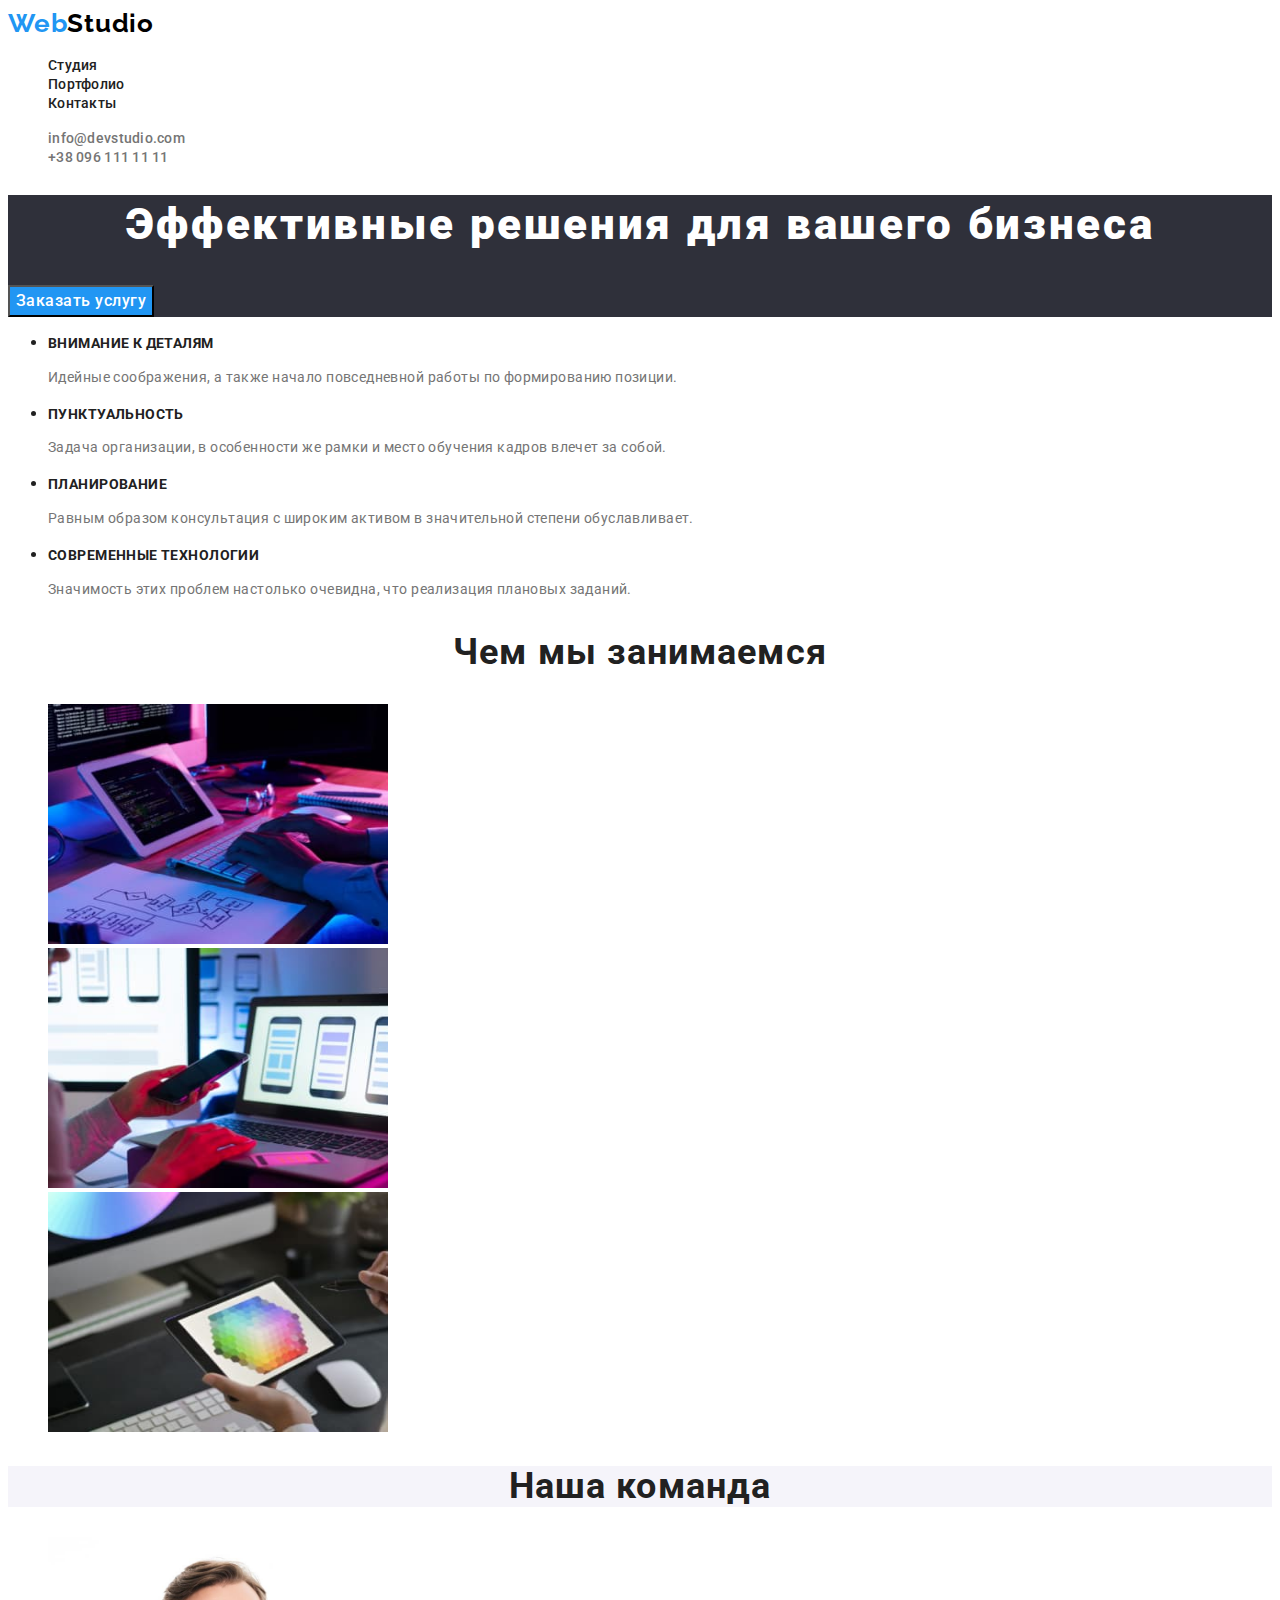
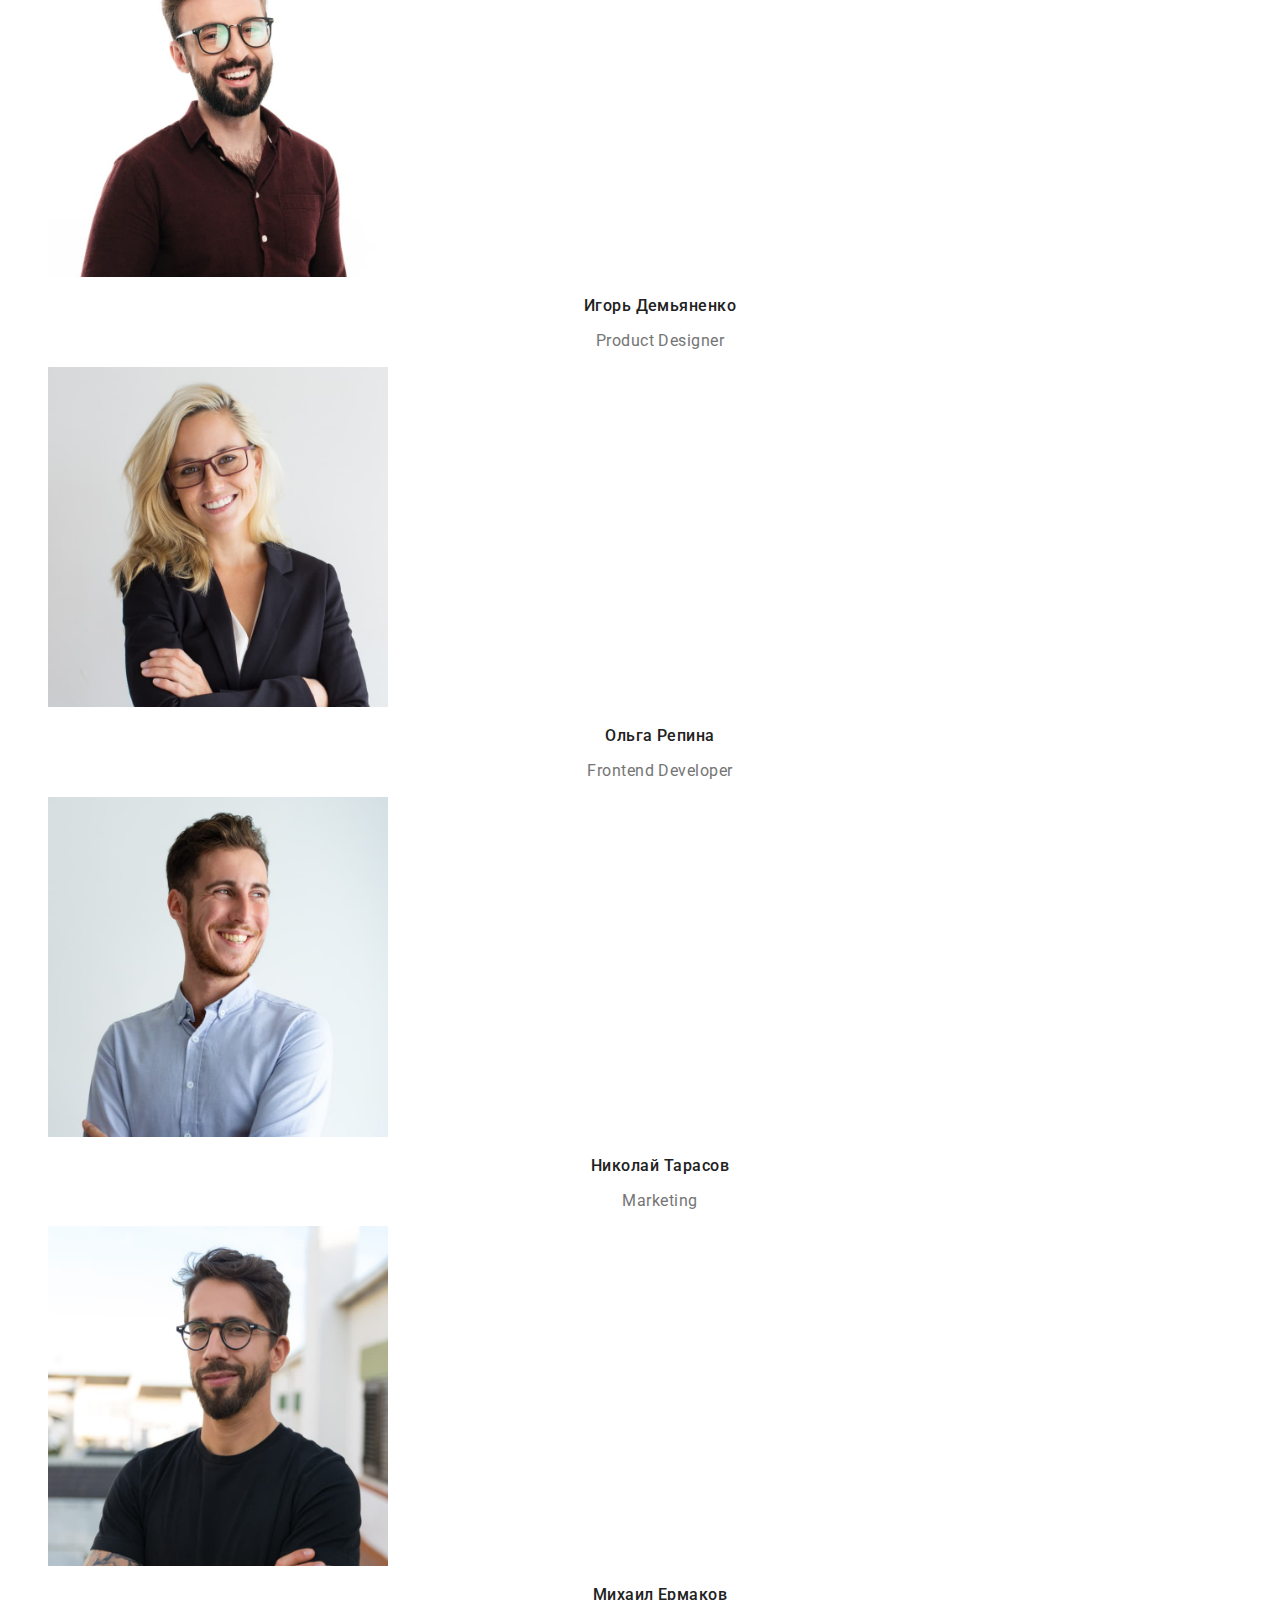
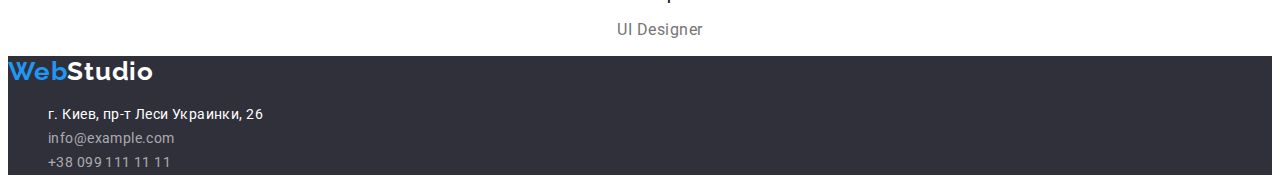
==== index.html @ c985f537 "Initial commit" ====
<!DOCTYPE html>
<html lang="ru">
<head>
    <meta charset="UTF-8">
    <meta http-equiv="X-UA-Compatible" content="IE=edge">
    <meta name="viewport" content="width=device-width, initial-scale=1.0">
    <title>Document</title>
    <link rel="preconnect" href="https://fonts.googleapis.com">
    <link rel="preconnect" href="https://fonts.gstatic.com" crossorigin>
    <link href="https://fonts.googleapis.com/css2?family=Raleway:wght@700&family=Roboto:wght@400;500;700&display=swap" rel="stylesheet">
    <link rel="stylesheet" href="./css/styles.css">
</head>
<body class="body">
    <header>
        <div class="container">
            <nav>
                <a href="./index.html" class="logo">Web<span class="page-studio">Studio</span></a>
                <ul class="site-nav list">
                    <li><a href="" class="link">Студия</a></li>
                    <li><a href="./portfolio.html" class="link">Портфолио</a></li>
                    <li><a href="" class="link">Контакты</a></li>
                </ul>
            </nav>
            <ul class="site-info list">
                <li><a href="mailto:info@devstudio.com" class="link">info@devstudio.com</a></li>
                <li><a href="tel:+380961111111" class="link">+38 096 111 11 11</a></li>
            </ul>
        </div>
    </header>
    <main>
        <section class="hero">
            <div>
                <h1 class="hero-title">Эффективные решения для вашего бизнеса</h1>
                <button type="button" class="button">Заказать услугу</button>
            </div>
        </section>
        <section class="section">
            <!-- <h2 class="section-title">Преимущества</h2> -->
            <ul class="fuature-list">
                <li>
                    <h3 class="title">Внимание к деталям</h3>
                    <p class="text">Идейные соображения, а также начало повседневной работы по формированию позиции.</p>
                </li>
                <li>
                    <h3 class="title">Пунктуальность</h3>
                    <p class="text">Задача организации, в особенности же рамки и место обучения кадров влечет за собой.</p>
                </li>
                <li>
                    <h3 class="title">Планирование</h3>
                    <p class="text">Равным образом консультация с широким активом в значительной степени обуславливает.</p>
                </li>
                <li>
                    <h3 class="title">Современные технологии</h3>
                    <p class="text">Значимость этих проблем настолько очевидна, что реализация плановых заданий.</p>
                </li>
            </ul>
        </section>
        <section class="section">
            <h2 class="section-title">Чем мы занимаемся</h2>
            <ul class="examples list">
                <li><img src="./images/fon1.jpg" alt="Разработка сайта" width="340" height="240"></li>
                <li><img src="./images/fon2.jpg" alt="Подключение социальных сетей" width="340" height="240"></li>
                <li><img src="./images/fon3.jpg" alt="Разработка дизайна" width="340" height="240"></li>
            </ul>
        </section>
        <section class="section-2">
            <h2 class="team-title">Наша команда</h2>
            <ul class="team list">
                <li>
                    <img src="./images/igor.jpg" alt="Игорь Демьяненко" width="340" height="340">
                    <h3 class="title-h">Игорь Демьяненко</h3>
                    <p class="text-team" lang="en">Product Designer</p>
                </li>
                <li>
                    <img src="./images/olha.jpg" alt="Ольга Репина" width="340" height="340">
                    <h3 class="title-h">Ольга Репина</h3>
                    <p class="text-team" lang="en">Frontend Developer</p> 
                </li>
                <li>
                    <img src="./images/mykola.jpg" alt="Николай Тарасов" width="340" height="340">
                    <h3 class="title-h">Николай Тарасов</h3>
                    <p class="text-team" lang="en">Marketing</p> 
                </li>
                <li>
                    <img src="./images/mykhailo.jpg" alt="Михаил Ермаков" width="340" height="340">
                    <h3 class="title-h">Михаил Ермаков</h3>
                    <p class="text-team" lang="en">UI Designer</p> 
                </li>
            </ul>
        </section>
    </main>
    <footer class="footer-bck">
        <section class="footer">
        <a href="./index.html" class="logo">Web<span class="page-studio-white">Studio</span></a>
        <address class="footer">
            <ul class="list"> 
                <li><a class="footer-map" href="https://goo.gl/maps/Tcm589jkchjnUBED6" target="_blank" rel="noopener noreferrer" class="link">г. Киев, пр-т Леси Украинки, 26</a></li>  
                <li><a class="footer-nav" href="mailto:info@example.com" class="link">info@example.com</a></li>
                <li><a class="footer-nav" href="tel:+380991111111" class="link">+38 099 111 11 11</a></li> 
            </ul>
        </address>
     </section>
    </footer>     
</body>
</html>
---- css/styles.css ----
/* акцент #2196F3 */
/* цвет заглавий текста #212121 */
/* цвет основного текста #757575 */
/* фон основного текста #FFFFFF */
/* фон вторичного текста #F5F4FA */
/* фон заклавий текста #2F303A */
/* цвет слова Studio  #000000 */
/* цвет текста контактов в футере rgba(255, 255, 255, 0.6) */

:root {
    --accent-color: #2196F3; 
    --title-text-color: #212121;
    --primary-text-color: #757575; 
    --background-main-color: #FFFFFF;
    --background-secondary-color: #F5F4FA;
    --background-titles-color: #2F303A;
    --studio-word-color: #000000;
    --footer-text-color: rgba(255, 255, 255, 0.6);

}

.body {
    background-color: var(--background-main-color);
    color: var(--title-text-color);
    font-family: roboto, sans-serif;
    
}

.logo {
  color: var(--accent-color);
  font-family: Raleway, cursive;

  font-weight: 700;
  font-size: 26px;
  line-height: 1.19;
  letter-spacing: 0.03em;
  text-decoration: none;
}

.page-studio {
    color: var(--studio-word-color);
}

.list {
    list-style: none;
}

/* Site-nav */

.site-nav .link {
    color: var(--title-text-color);

    font-weight: 500;
    font-size: 14px;
    line-height: 1.14;
    letter-spacing: 0.02em;
    text-decoration: none;
}
.site-nav .link:hover, 
.site-nav .link:focus {
    color: var(--accent-color);
}

.site-nav .link.current {
    color: var(--accent-color);
}

/* Site-info */

.site-info .link {
    color: var(--primary-text-color);

font-weight: 500;
font-size: 14px;
line-height: 1.14;
letter-spacing: 0.02em;
text-decoration: none;
}

.site-info .link:hover,
.site-info .link:focus {
    color: var(--accent-color);
}

/* Hero  */

.hero {
    background-color: var(--background-titles-color);
}

.hero-title {
    color: #FFFFFF;

font-weight: 900;
font-size: 44px;
line-height: 1.36;
text-align: center;
letter-spacing: 0.06em;

}

.hero-title-1 .link:hover,
.hero-title-1 .link:focus {
    color: var(--background-main-color);
    background-color: var(--accent-color);
}
/* Feature-list */
.section-title .fuature {
    color: var(--title-text-color);
}
.fuature-list .title {
    color: var(--title-text-color);

font-weight: 700;
font-size: 14px;
line-height: 1.14;
letter-spacing: 0.03em;
text-transform: uppercase;
}

.fuature-list .text {
    color: var(--primary-text-color);

font-size: 14px;
line-height: 1.71;
letter-spacing: 0.03em;
}


/* Examples */

.examples {
    color: var(--title-text-color);

}
.section-title {

font-weight: 700;
font-size: 36px;
line-height: 1.16;
text-align: center;
letter-spacing: 0.03em;

}
/* Team */

.team-title {
    color: var(--title-text-color);
    background-color: var(--background-secondary-color);

font-weight: 700;
font-size: 36px;
line-height: 1.16;
text-align: center;
letter-spacing: 0.03em;
}

.title-h {
color: var(--title-text-color);
font-weight: 500;
font-size: 16px;
line-height: 1.18;
text-align: center;
letter-spacing: 0.03em;
}

.text-team {
    color: var(--primary-text-color);

line-height: 1.18;
text-align: center;
letter-spacing: 0.03em;
}
/* Footer */

.footer .link:hover,
.footer .link:focus {
    color: var(--accent-color);
}

.footer-bck {
    background-color: var(--background-titles-color);
}


.footer-map {
    color: var(--background-main-color);
    font-family: 'Roboto';
font-style: normal;
font-weight: 400;
font-size: 14px;
line-height: 1.71;
letter-spacing: 0.03em;
text-decoration: none;

}

.footer-nav {
    color: var(--footer-text-color);
    font-family: 'Roboto';
font-style: normal;
font-weight: 400;
font-size: 14px;
line-height: 1.71;
letter-spacing: 0.03em;
text-decoration: none;
}

.page-studio-white {
    color: var(--background-main-color);
}
/* Button */
.button {
    color: var(--background-main-color);
    background-color: var(--accent-color);

font-weight: 500;
font-size: 16px;
line-height: 1.62;
letter-spacing: 0.03em;
font-family: inherit;
}



/* Portfolio */

.button-p {
    color: var(--title-text-color);
    background-color: var(--background-secondary-color);

font-weight: 500;
font-size: 16px;
line-height: 1.62;
text-align: center;
letter-spacing: 0.03em;
font-family: inherit;
}

.title-g {
    color: var(--title-text-color);
font-weight: 700;
font-size: 18px;
line-height: 2;
letter-spacing: 0.06em;
}

.title-p {
    color: var(--primary-text-color);
font-weight: 400;
font-size: 16px;
line-height: 1.87;
letter-spacing: 0.03em;
}
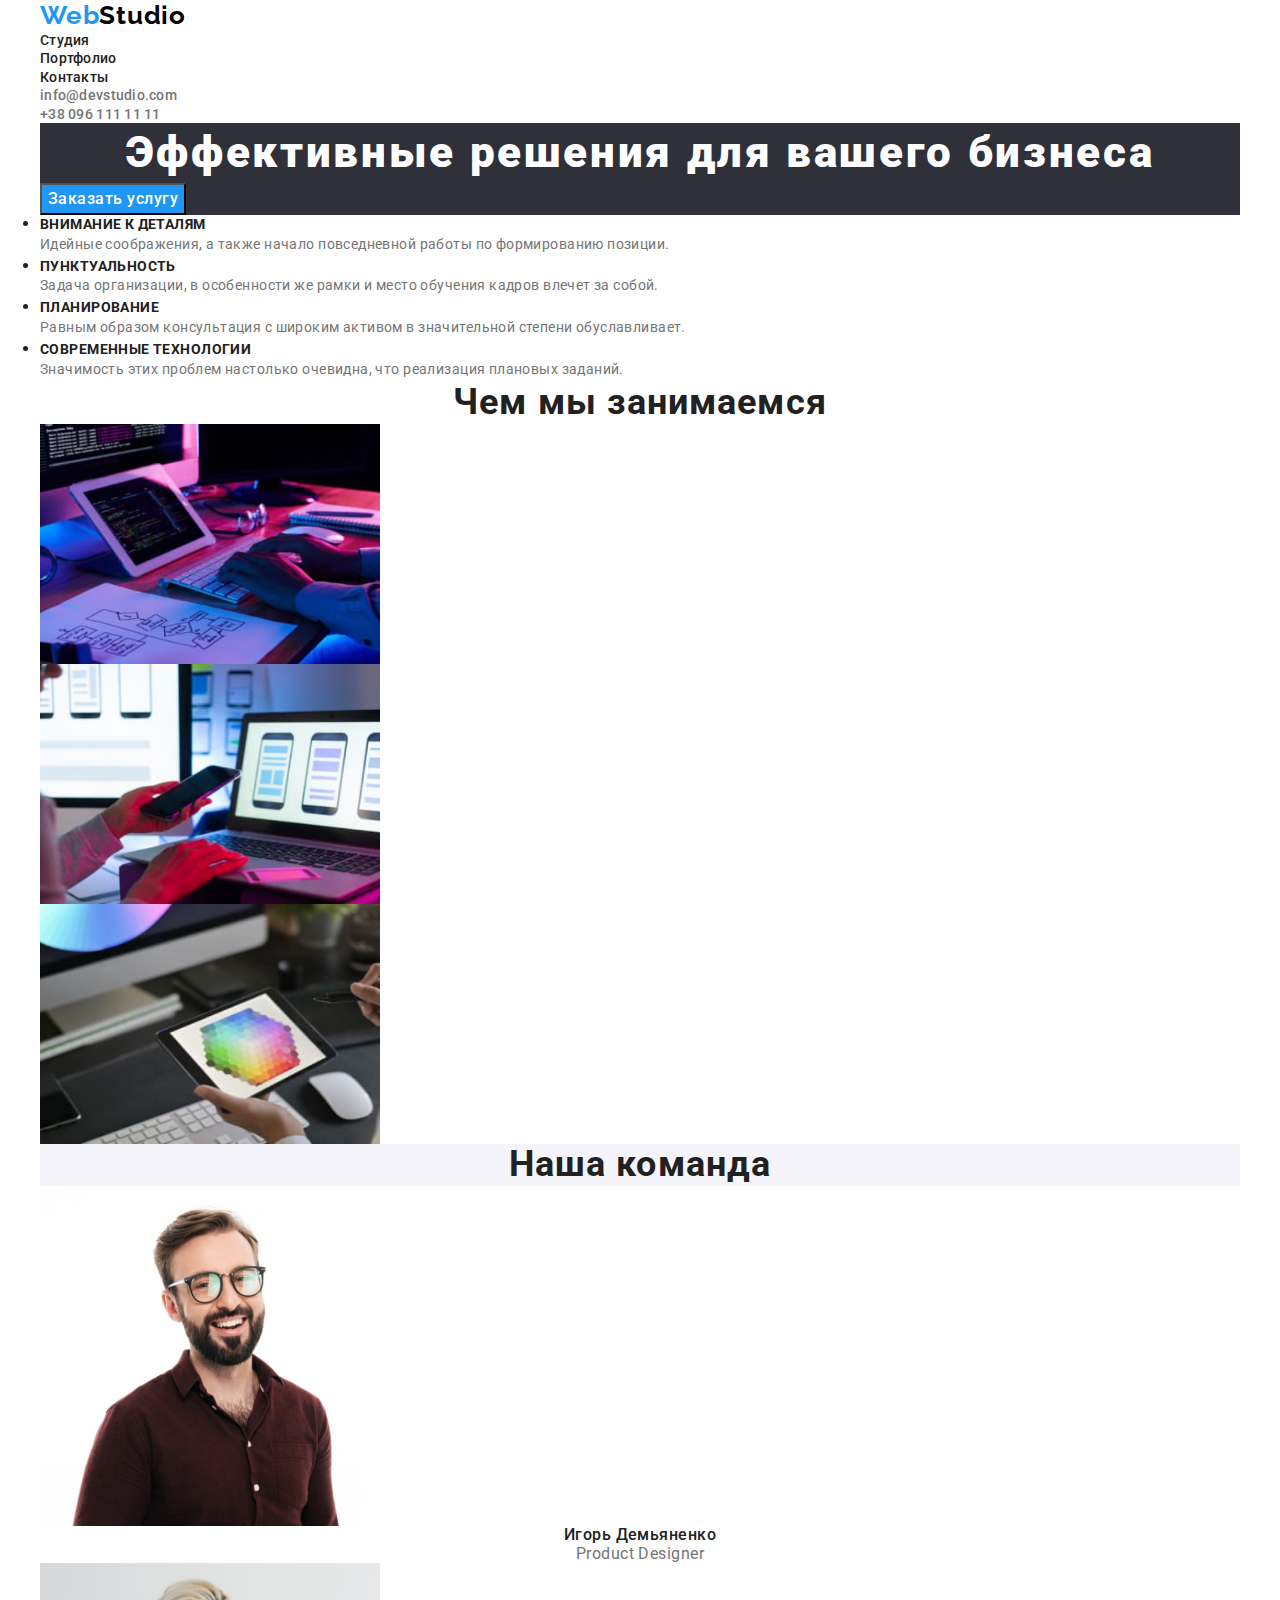
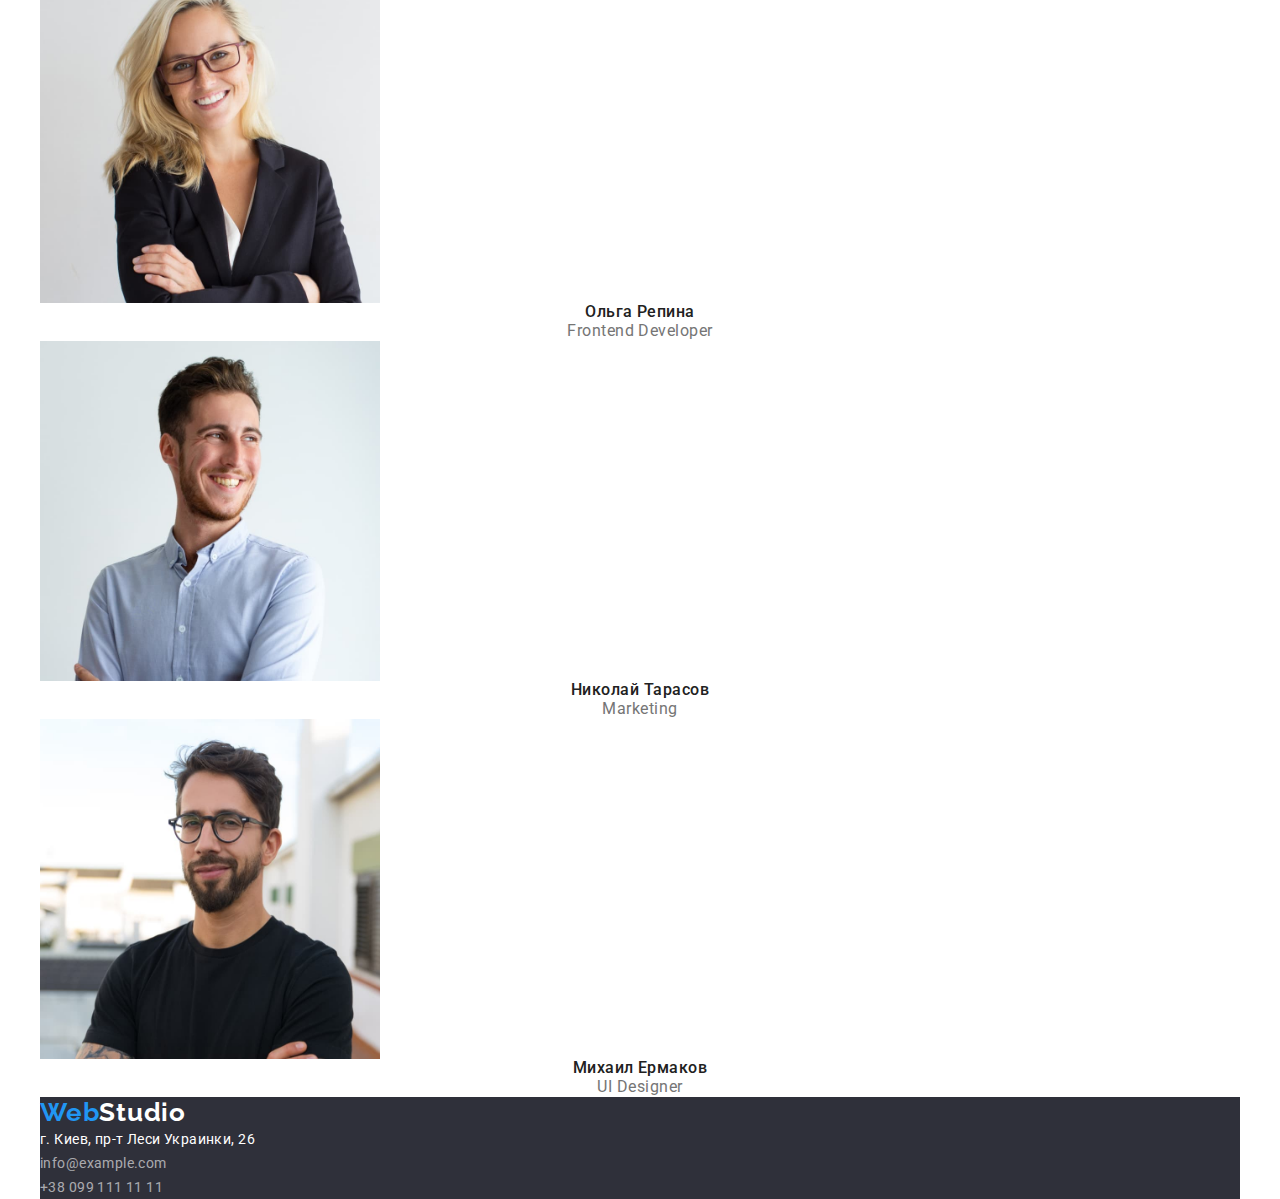
==== commit 71277d8e: "add" ====
--- a/index.html
+++ b/index.html
@@ -8,6 +8,7 @@
     <link rel="preconnect" href="https://fonts.googleapis.com">
     <link rel="preconnect" href="https://fonts.gstatic.com" crossorigin>
     <link href="https://fonts.googleapis.com/css2?family=Raleway:wght@700&family=Roboto:wght@400;500;700&display=swap" rel="stylesheet">
+    <link rel="stylesheet" href="https://cdn.jsdelivr.net/npm/modern-normalize@1.1.0/modern-normalize.min.css">
     <link rel="stylesheet" href="./css/styles.css">
 </head>
 <body class="body">
@@ -28,13 +29,13 @@
         </div>
     </header>
     <main>
-        <section class="hero">
+        <section class="hero container">
             <div>
                 <h1 class="hero-title">Эффективные решения для вашего бизнеса</h1>
                 <button type="button" class="button">Заказать услугу</button>
             </div>
         </section>
-        <section class="section">
+        <section class="section container">
             <!-- <h2 class="section-title">Преимущества</h2> -->
             <ul class="fuature-list">
                 <li>
@@ -55,7 +56,7 @@
                 </li>
             </ul>
         </section>
-        <section class="section">
+        <section class="section container">
             <h2 class="section-title">Чем мы занимаемся</h2>
             <ul class="examples list">
                 <li><img src="./images/fon1.jpg" alt="Разработка сайта" width="340" height="240"></li>
@@ -63,7 +64,7 @@
                 <li><img src="./images/fon3.jpg" alt="Разработка дизайна" width="340" height="240"></li>
             </ul>
         </section>
-        <section class="section-2">
+        <section class="section-2 container">
             <h2 class="team-title">Наша команда</h2>
             <ul class="team list">
                 <li>
@@ -89,7 +90,7 @@
             </ul>
         </section>
     </main>
-    <footer class="footer-bck">
+    <footer class="footer-bck container">
         <section class="footer">
         <a href="./index.html" class="logo">Web<span class="page-studio-white">Studio</span></a>
         <address class="footer">
--- a/css/styles.css
+++ b/css/styles.css
@@ -19,11 +19,36 @@
 
 }
 
+h1, h2, h3, h4, h5, h6, p {
+    margin-top: 0;
+    margin-bottom: 0;
+}
+
+ul {
+    margin-top: 0;
+    margin-bottom: 0;
+    padding-left: 0;
+}
+
+img {
+    display: block;
+}
+
+button {
+    cursor: pointer;
+}
+
 .body {
     background-color: var(--background-main-color);
     color: var(--title-text-color);
     font-family: roboto, sans-serif;
     
+}
+
+.container {
+    width: 1200px;
+    margin-left: auto;
+    margin-right: auto;
 }
 
 .logo {
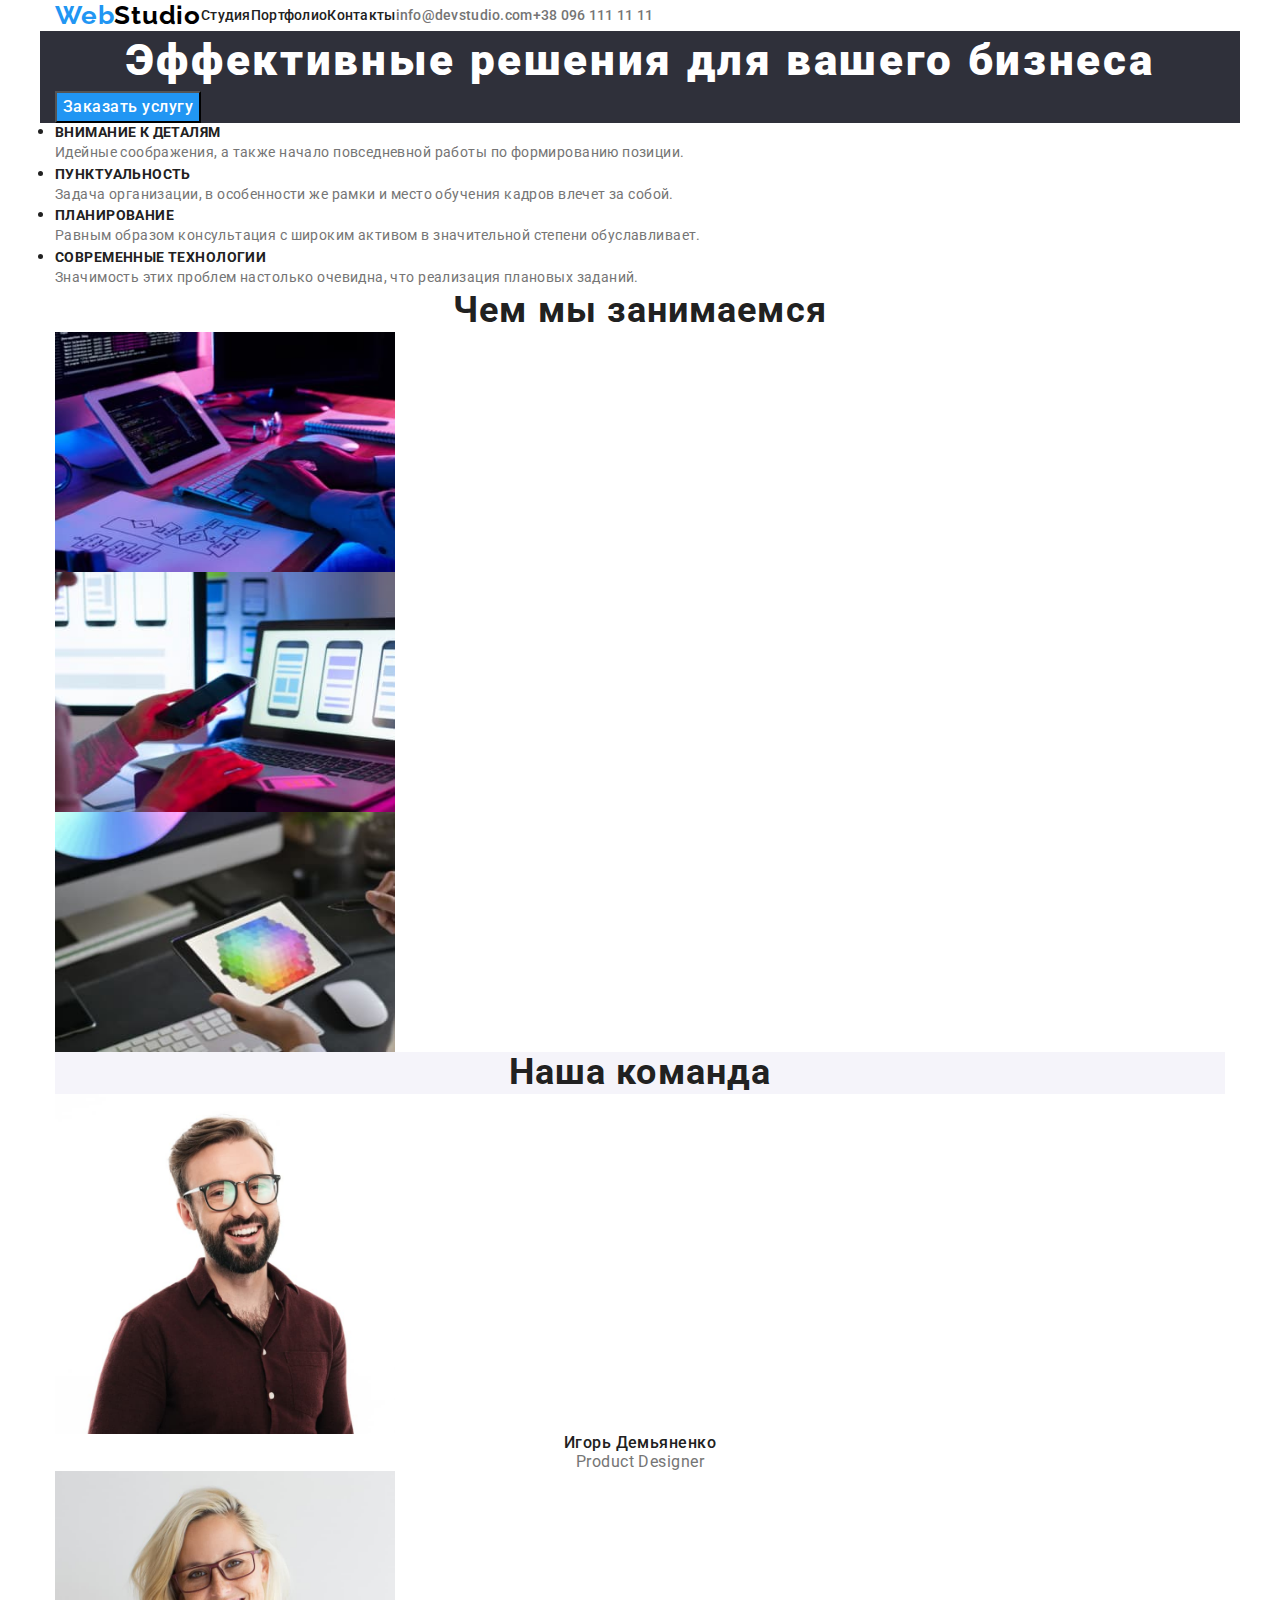
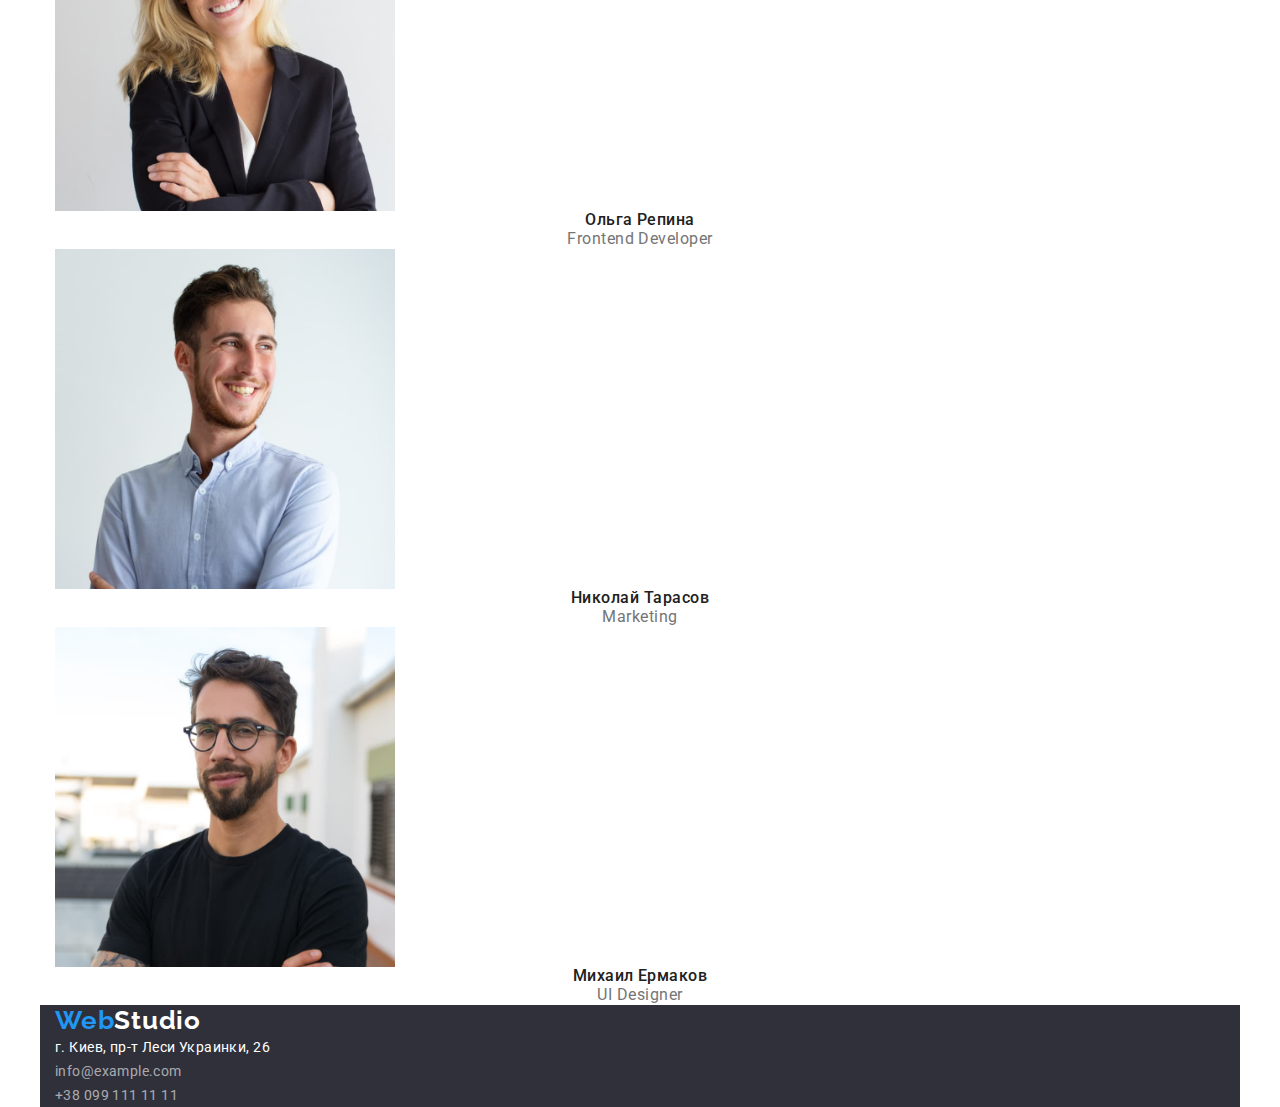
==== commit 025a4a5c: "add" ====
--- a/index.html
+++ b/index.html
@@ -13,8 +13,8 @@
 </head>
 <body class="body">
     <header>
-        <div class="container">
-            <nav>
+        <div class="container page-header-container">
+            <nav class="page-nav">
                 <a href="./index.html" class="logo">Web<span class="page-studio">Studio</span></a>
                 <ul class="site-nav list">
                     <li><a href="" class="link">Студия</a></li>
--- a/css/styles.css
+++ b/css/styles.css
@@ -49,6 +49,8 @@
     width: 1200px;
     margin-left: auto;
     margin-right: auto;
+    padding-left: 15px;
+    padding-right: 15px;
 }
 
 .logo {
@@ -72,6 +74,27 @@
 
 /* Site-nav */
 
+.page-nav {
+    display: flex;
+    align-items: center;
+}
+
+.site-info {
+    display: flex;
+    align-items: center;
+}
+
+.site-nav {
+    display: flex;
+    align-items: center;
+}
+
+.page-header-container {
+    display: flex;
+    align-items: center;
+   
+}
+
 .site-nav .link {
     color: var(--title-text-color);
 
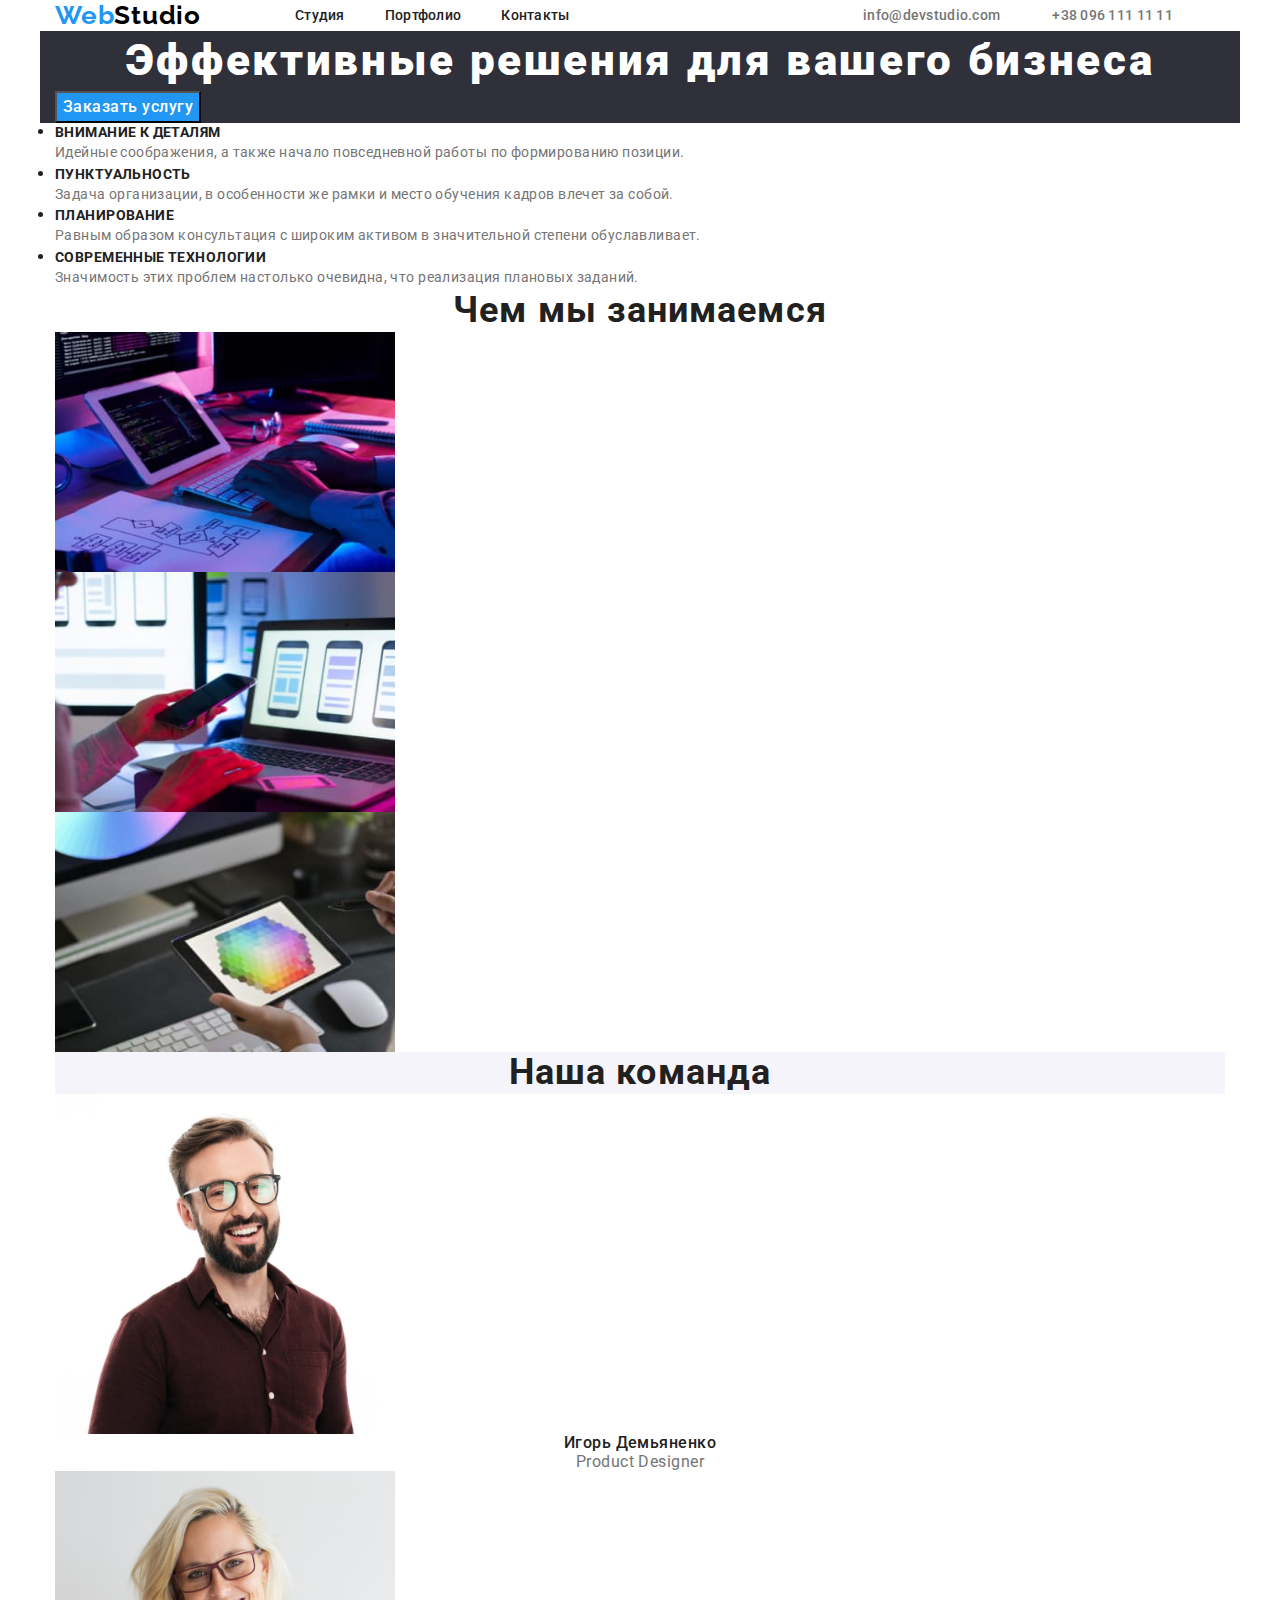
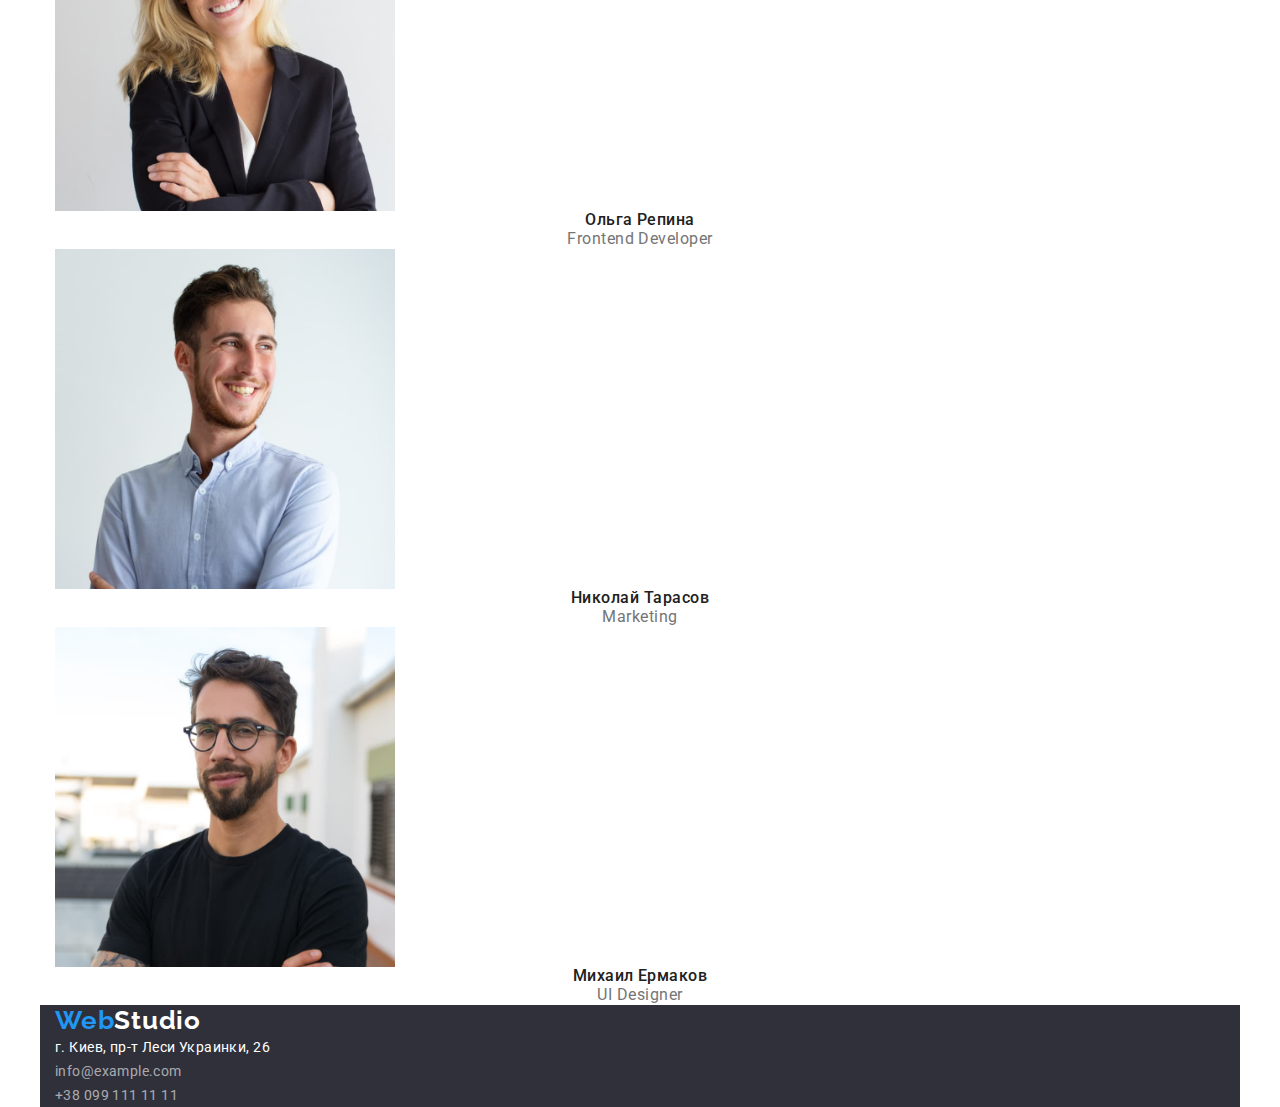
==== commit 5be42c1f: "add" ====
--- a/index.html
+++ b/index.html
@@ -17,9 +17,9 @@
             <nav class="page-nav">
                 <a href="./index.html" class="logo">Web<span class="page-studio">Studio</span></a>
                 <ul class="site-nav list">
-                    <li><a href="" class="link">Студия</a></li>
-                    <li><a href="./portfolio.html" class="link">Портфолио</a></li>
-                    <li><a href="" class="link">Контакты</a></li>
+                    <li class="site-item"><a href="" class="link">Студия</a></li>
+                    <li class="site-item"><a href="./portfolio.html" class="link">Портфолио</a></li>
+                    <li class="site-item"><a href="" class="link">Контакты</a></li>
                 </ul>
             </nav>
             <ul class="site-info list">
--- a/css/styles.css
+++ b/css/styles.css
@@ -64,6 +64,10 @@
   text-decoration: none;
 }
 
+.logo {
+    margin-right: 94px;
+}
+
 .page-studio {
     color: var(--studio-word-color);
 }
@@ -89,9 +93,14 @@
     align-items: center;
 }
 
+.site-item:not(:last-child) {
+    margin-right: 40px;
+}
+
 .page-header-container {
     display: flex;
     align-items: center;
+    justify-content: space-between;
    
 }
 
@@ -123,6 +132,8 @@
 line-height: 1.14;
 letter-spacing: 0.02em;
 text-decoration: none;
+margin-left: auto;
+margin-right: 52px;
 }
 
 .site-info .link:hover,
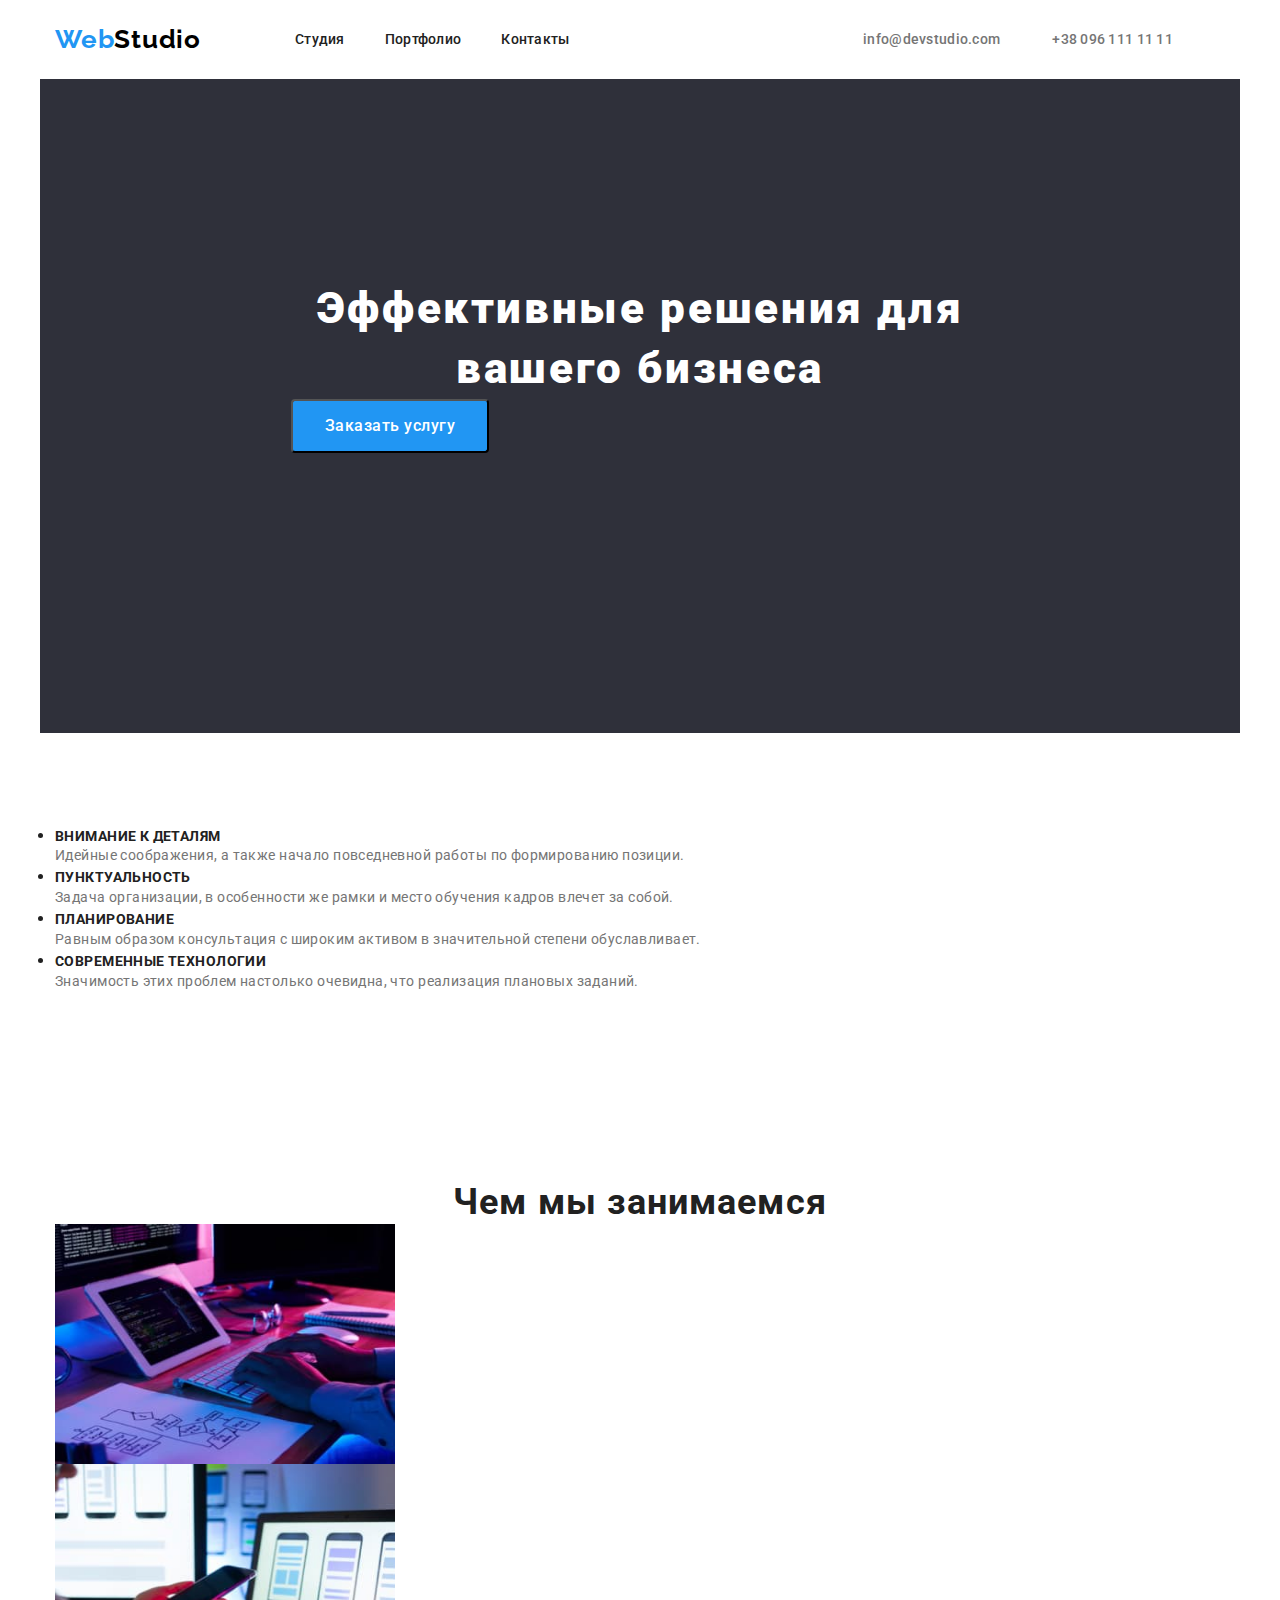
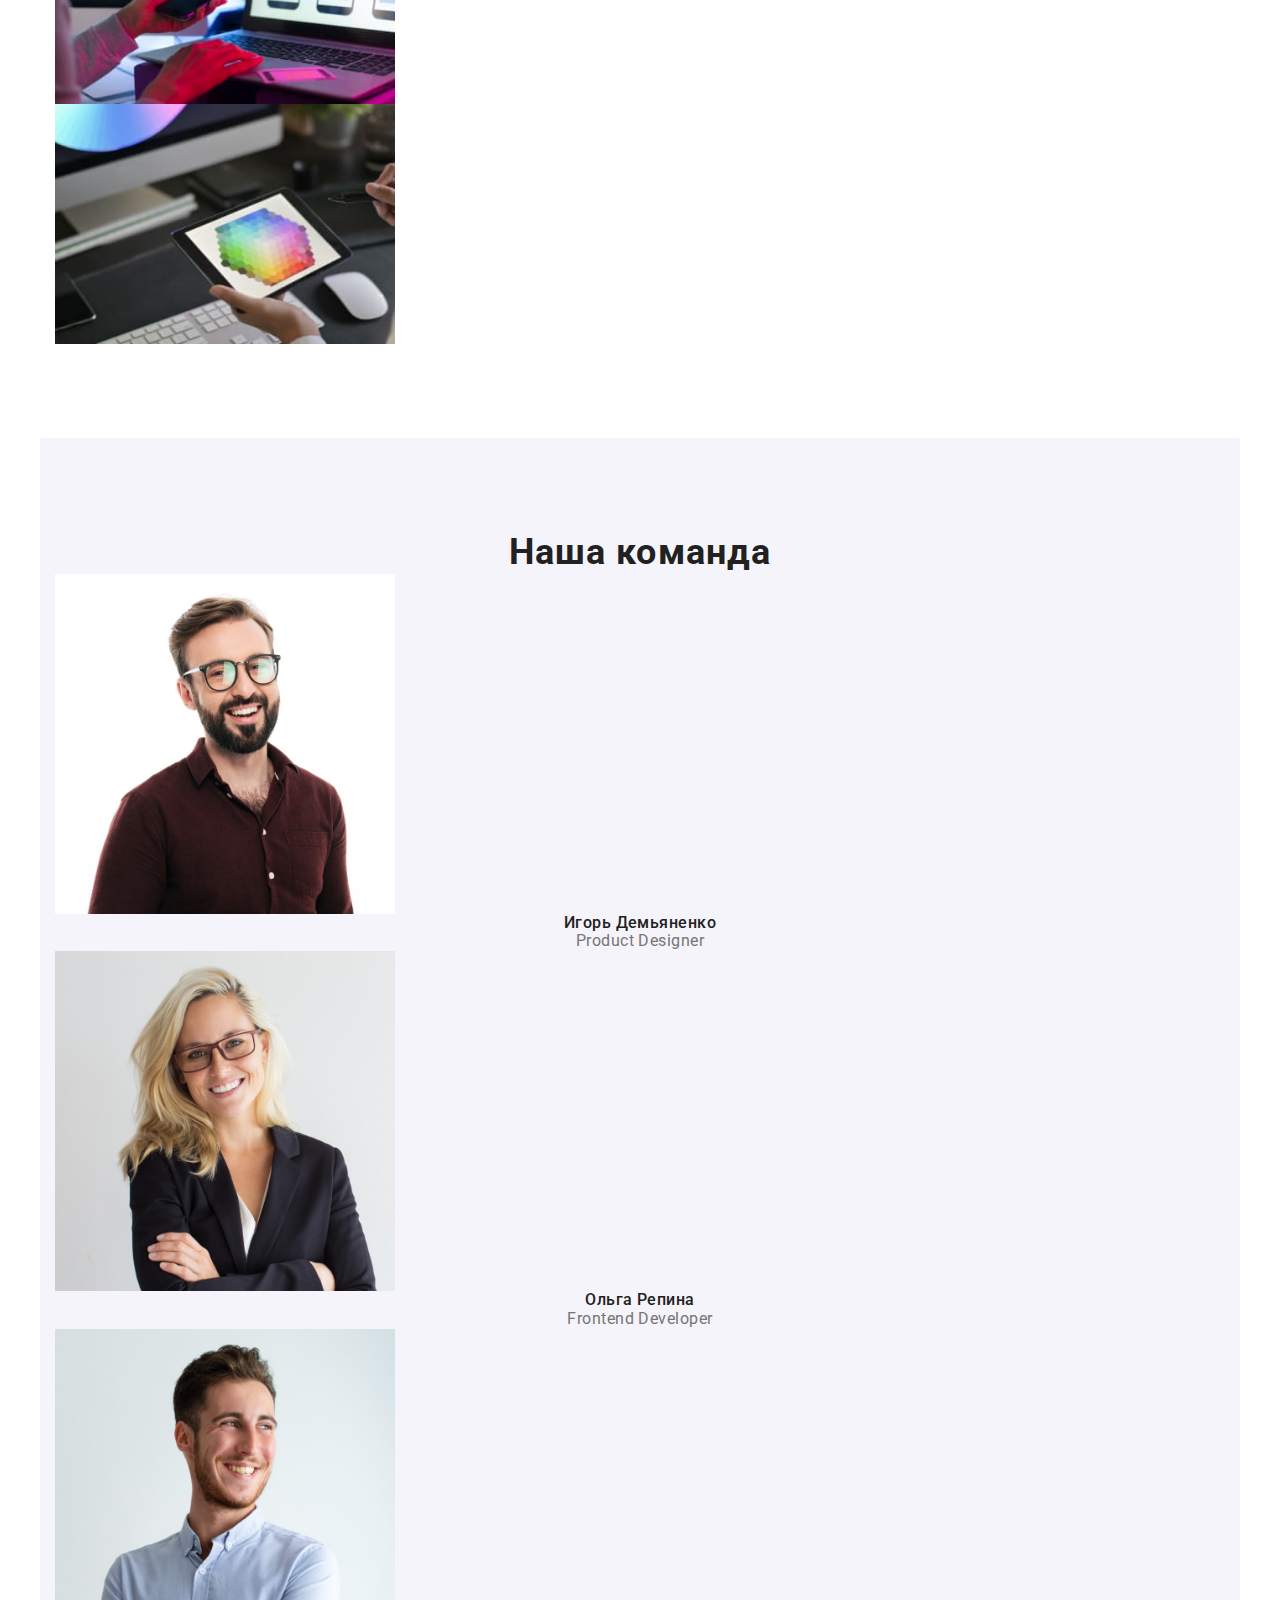
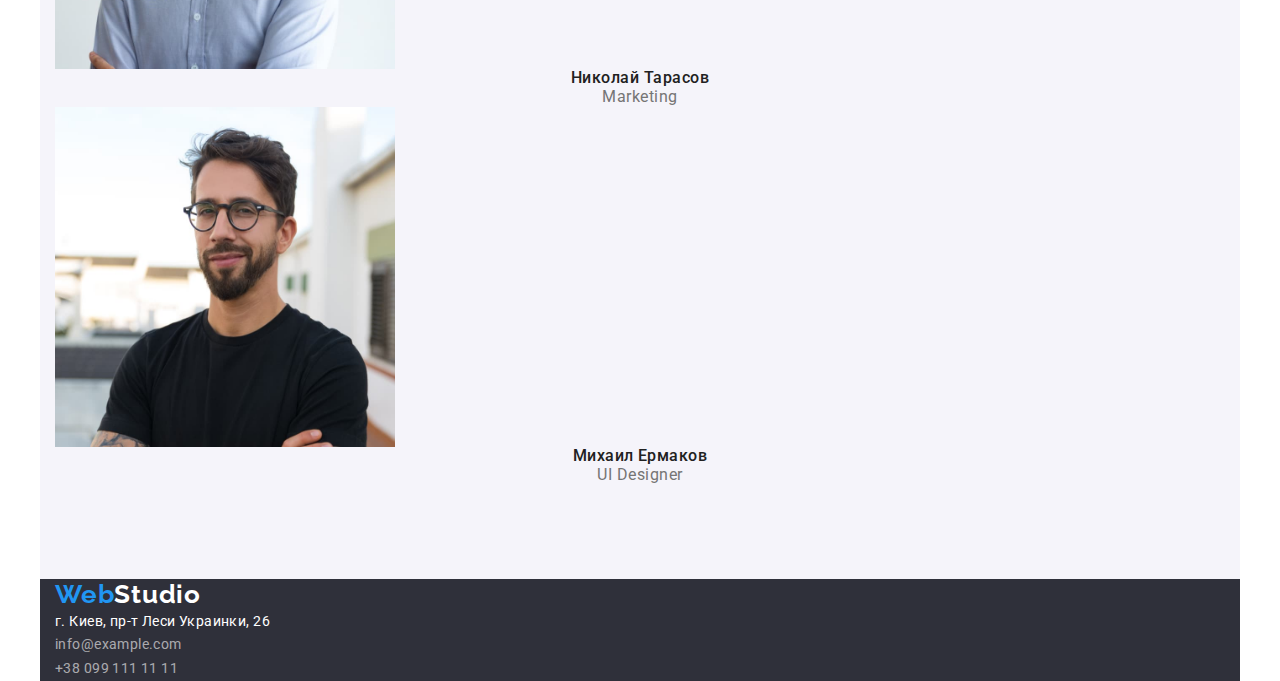
==== commit 1e82336e: "add" ====
--- a/index.html
+++ b/index.html
@@ -12,7 +12,7 @@
     <link rel="stylesheet" href="./css/styles.css">
 </head>
 <body class="body">
-    <header>
+    <header class="page-header">
         <div class="container page-header-container">
             <nav class="page-nav">
                 <a href="./index.html" class="logo">Web<span class="page-studio">Studio</span></a>
@@ -30,12 +30,12 @@
     </header>
     <main>
         <section class="hero container">
-            <div>
+            <div class="hero-item">
                 <h1 class="hero-title">Эффективные решения для вашего бизнеса</h1>
                 <button type="button" class="button">Заказать услугу</button>
             </div>
         </section>
-        <section class="section container">
+        <section class="section-first container">
             <!-- <h2 class="section-title">Преимущества</h2> -->
             <ul class="fuature-list">
                 <li>
@@ -56,7 +56,7 @@
                 </li>
             </ul>
         </section>
-        <section class="section container">
+        <section class="section-second container">
             <h2 class="section-title">Чем мы занимаемся</h2>
             <ul class="examples list">
                 <li><img src="./images/fon1.jpg" alt="Разработка сайта" width="340" height="240"></li>
@@ -64,7 +64,7 @@
                 <li><img src="./images/fon3.jpg" alt="Разработка дизайна" width="340" height="240"></li>
             </ul>
         </section>
-        <section class="section-2 container">
+        <section class="section-third container">
             <h2 class="team-title">Наша команда</h2>
             <ul class="team list">
                 <li>
--- a/css/styles.css
+++ b/css/styles.css
@@ -141,6 +141,10 @@
     color: var(--accent-color);
 }
 
+.page-header {
+    padding-top: 24px;
+    padding-bottom: 24px;
+}
 /* Hero  */
 
 .hero {
@@ -150,12 +154,19 @@
 .hero-title {
     color: #FFFFFF;
 
+    
 font-weight: 900;
 font-size: 44px;
 line-height: 1.36;
 text-align: center;
 letter-spacing: 0.06em;
-
+}
+
+.hero-item {
+    padding-top: 200px;
+padding-bottom: 280px;
+padding-left: 236px;
+padding-right: 236px;
 }
 
 .hero-title-1 .link:hover,
@@ -188,6 +199,8 @@
 
 /* Examples */
 
+
+
 .examples {
     color: var(--title-text-color);
 
@@ -201,6 +214,22 @@
 letter-spacing: 0.03em;
 
 }
+
+.section-first {
+    padding-top: 94px;
+    padding-bottom: 94px;
+}
+
+.section-second {
+    padding-top: 94px;
+    padding-bottom: 94px;
+}
+.section-third {
+    background-color: var(--background-secondary-color);
+    padding-top: 94px;
+    padding-bottom: 94px;
+}
+
 /* Team */
 
 .team-title {
@@ -230,6 +259,8 @@
 text-align: center;
 letter-spacing: 0.03em;
 }
+
+
 /* Footer */
 
 .footer .link:hover,
@@ -268,11 +299,19 @@
 .page-studio-white {
     color: var(--background-main-color);
 }
+
+
 /* Button */
+
+
 .button {
     color: var(--background-main-color);
     background-color: var(--accent-color);
-
+padding-top: 12px;
+padding-bottom: 12px;
+padding-right: 32px;
+padding-left: 32px;
+border-radius: 4px;
 font-weight: 500;
 font-size: 16px;
 line-height: 1.62;
@@ -280,14 +319,14 @@
 font-family: inherit;
 }
 
-
-
-/* Portfolio */
-
 .button-p {
     color: var(--title-text-color);
     background-color: var(--background-secondary-color);
-
+padding-top: 6px;
+padding-bottom: 6px;
+padding-right: 22px;
+padding-left: 22px;
+border-radius: 4px;
 font-weight: 500;
 font-size: 16px;
 line-height: 1.62;
@@ -295,6 +334,9 @@
 letter-spacing: 0.03em;
 font-family: inherit;
 }
+
+/* Portfolio */
+
 
 .title-g {
     color: var(--title-text-color);
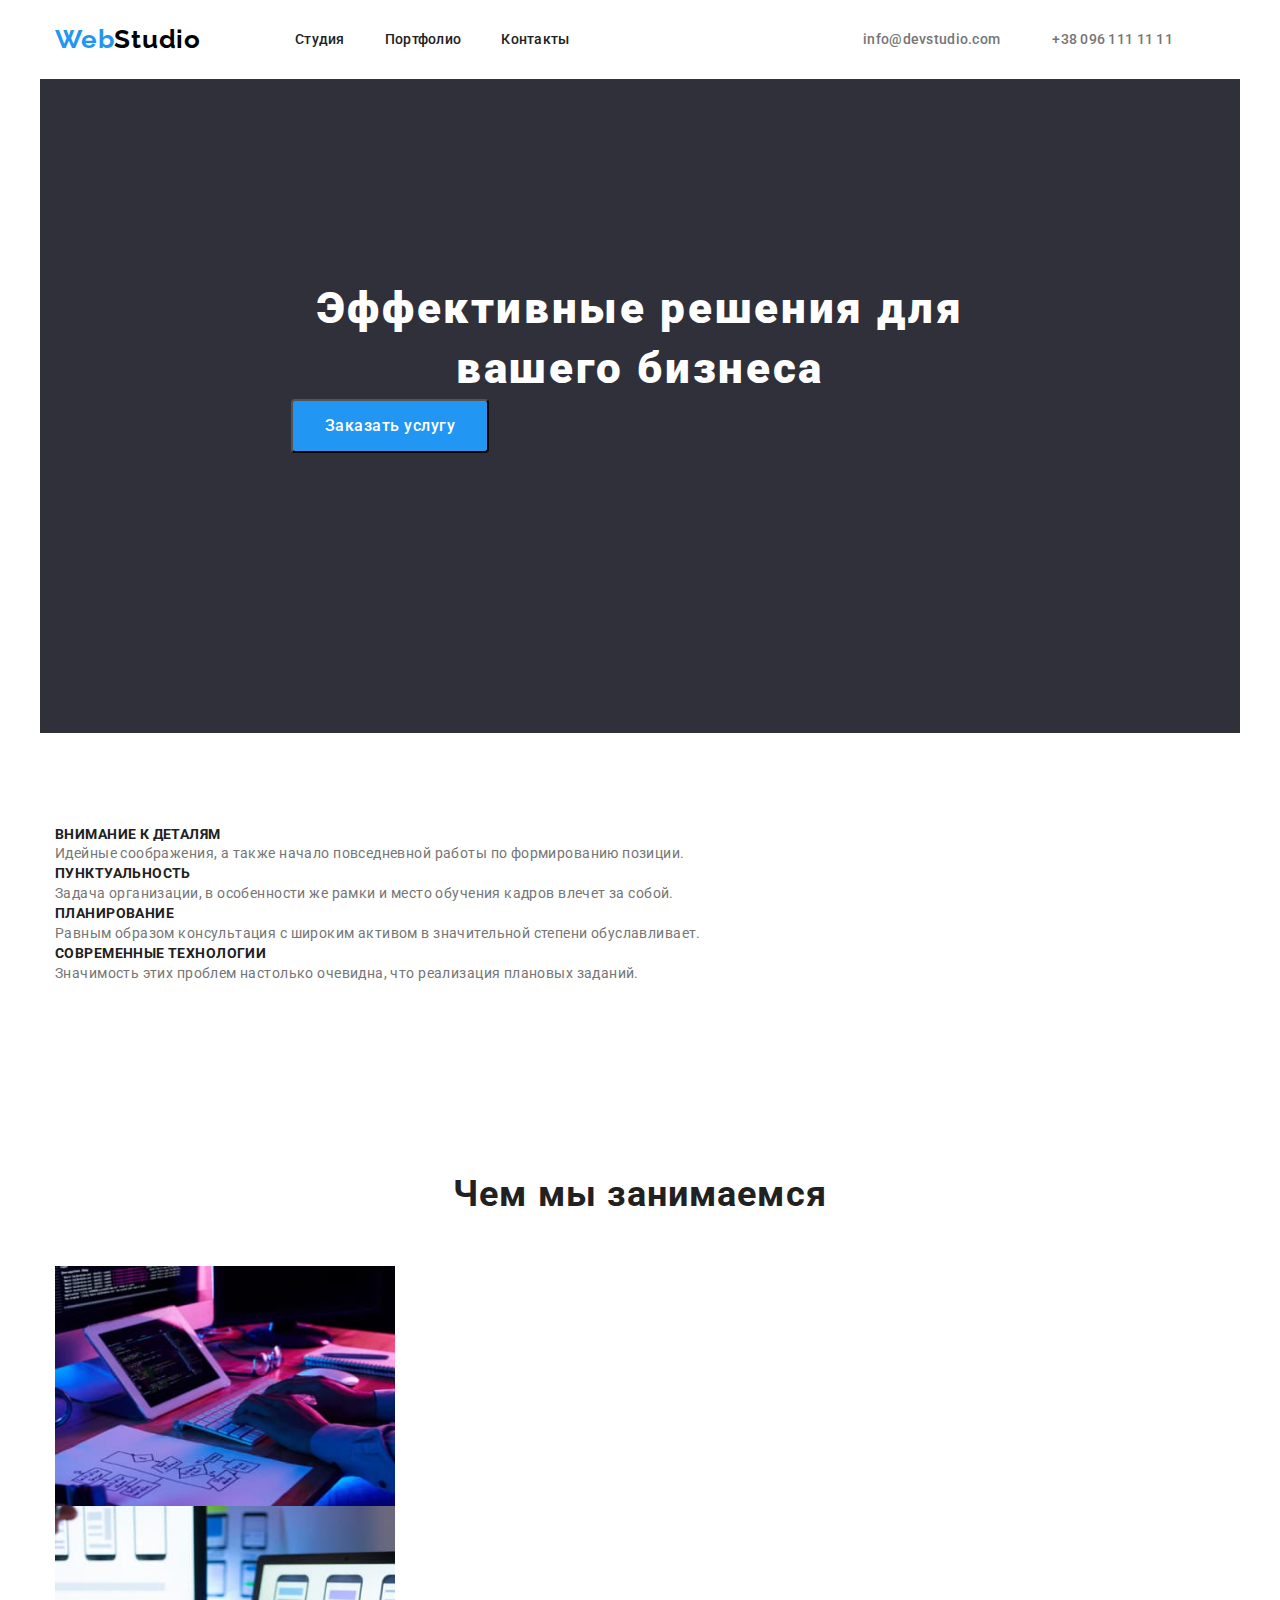
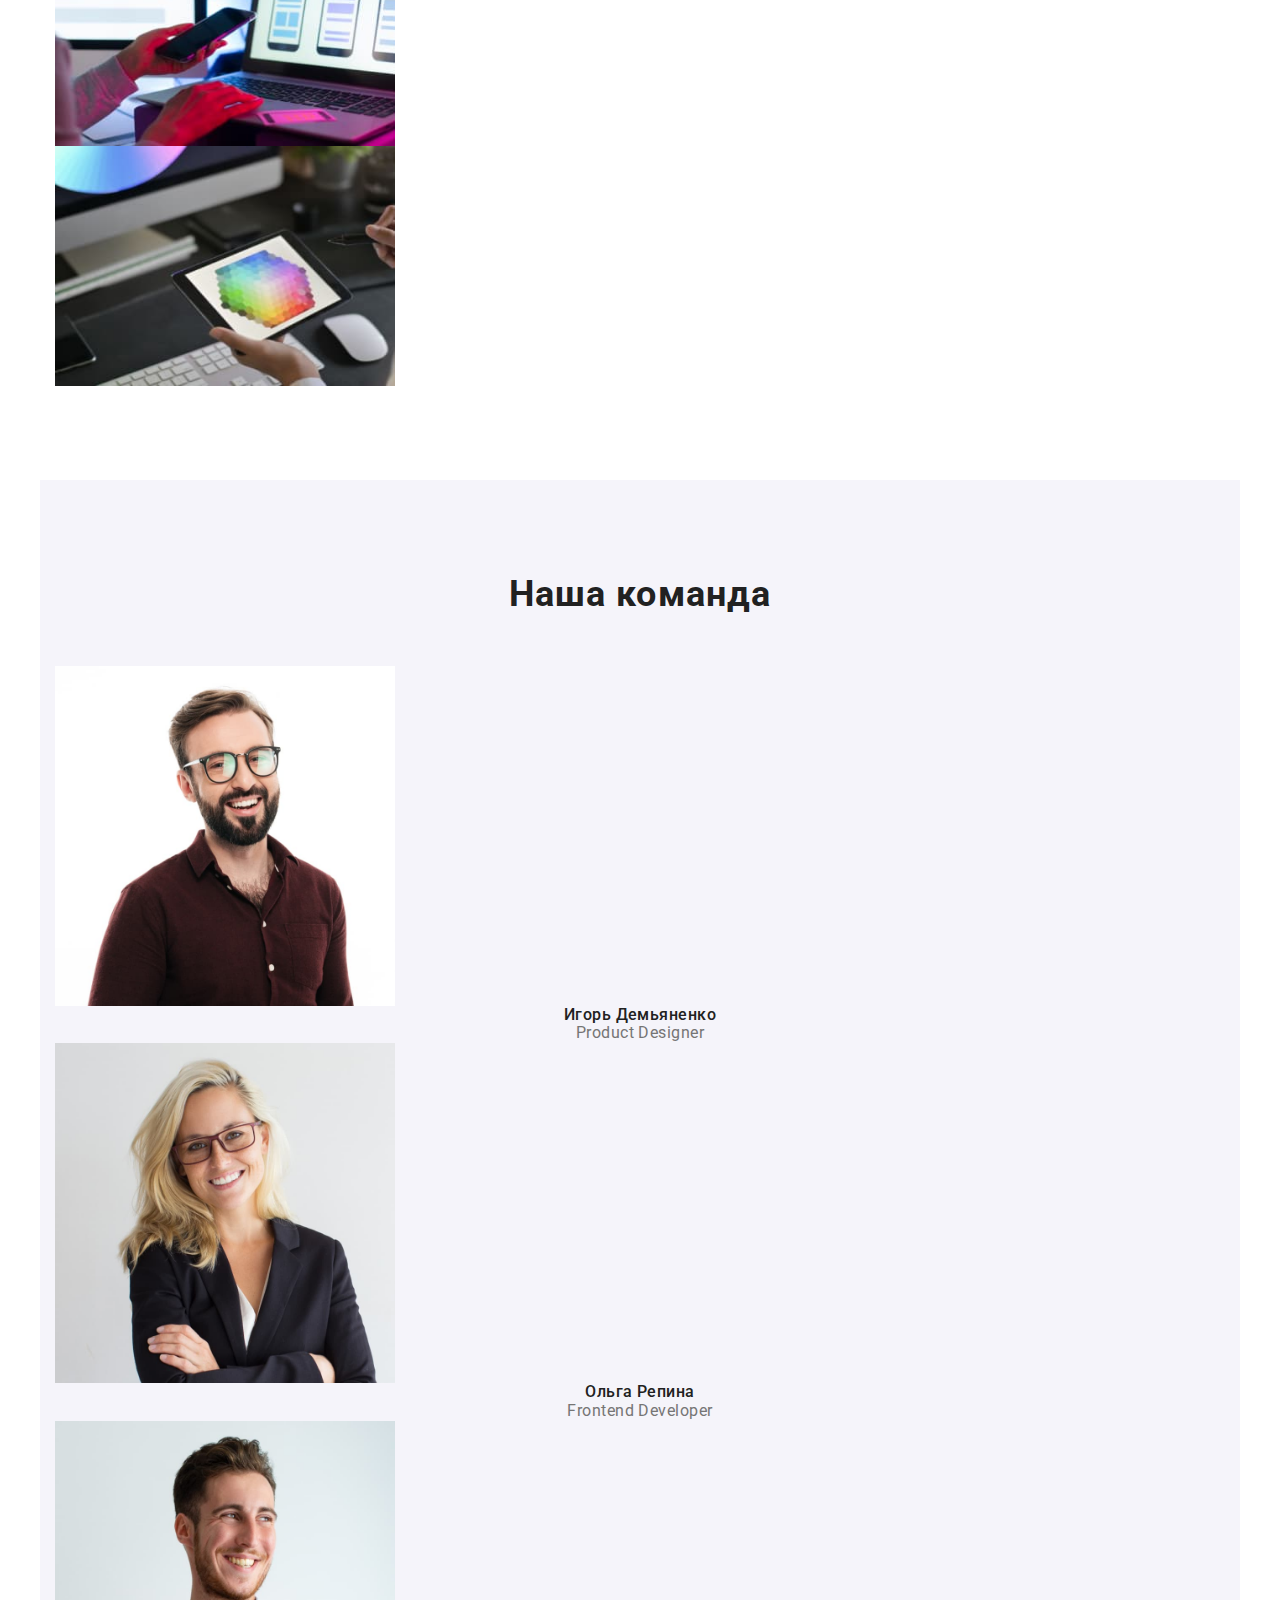
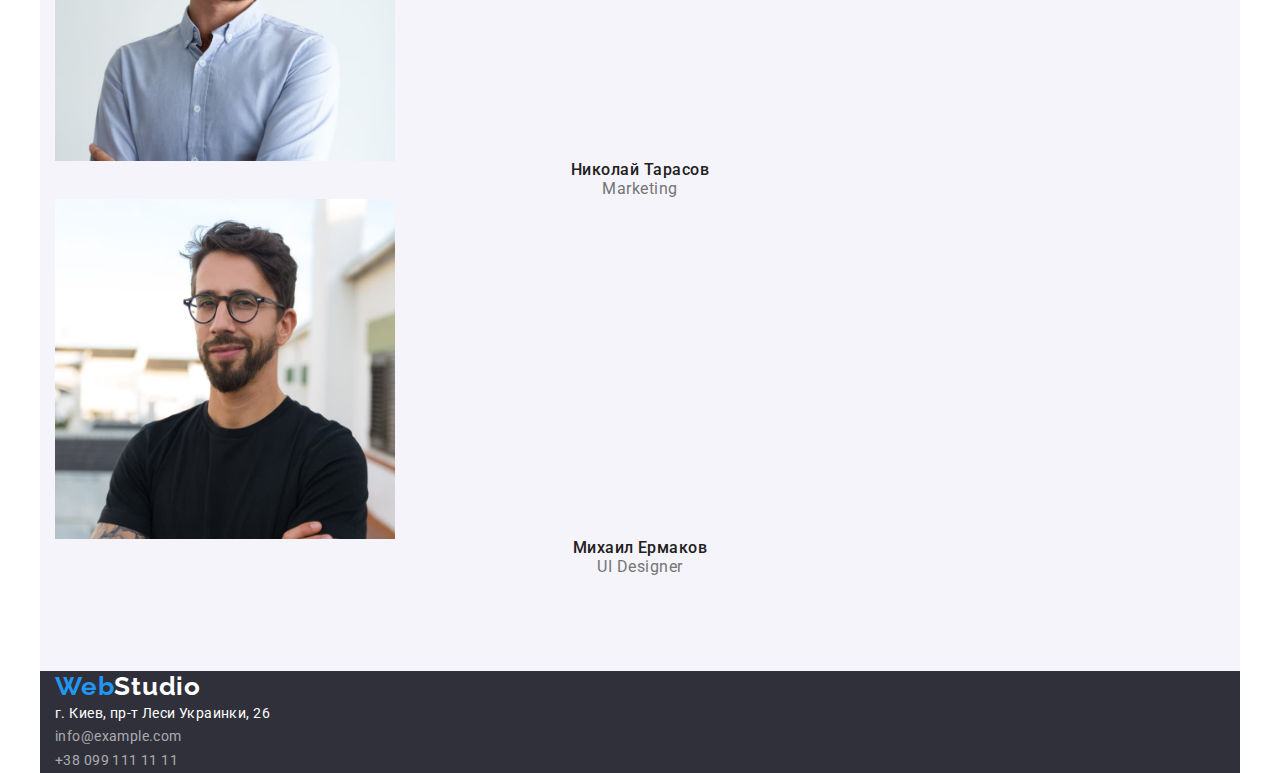
==== commit 388cd1a6: "add" ====
--- a/index.html
+++ b/index.html
@@ -37,7 +37,7 @@
         </section>
         <section class="section-first container">
             <!-- <h2 class="section-title">Преимущества</h2> -->
-            <ul class="fuature-list">
+            <ul class="fuature-list list">
                 <li>
                     <h3 class="title">Внимание к деталям</h3>
                     <p class="text">Идейные соображения, а также начало повседневной работы по формированию позиции.</p>
--- a/css/styles.css
+++ b/css/styles.css
@@ -175,9 +175,15 @@
     background-color: var(--accent-color);
 }
 /* Feature-list */
-.section-title .fuature {
-    color: var(--title-text-color);
-}
+
+.team-title {
+    margin-bottom: 50px;
+}
+
+.section-title {
+    margin-bottom: 50px;
+}
+
 .fuature-list .title {
     color: var(--title-text-color);
 
@@ -299,7 +305,6 @@
 .page-studio-white {
     color: var(--background-main-color);
 }
-
 
 /* Button */
 
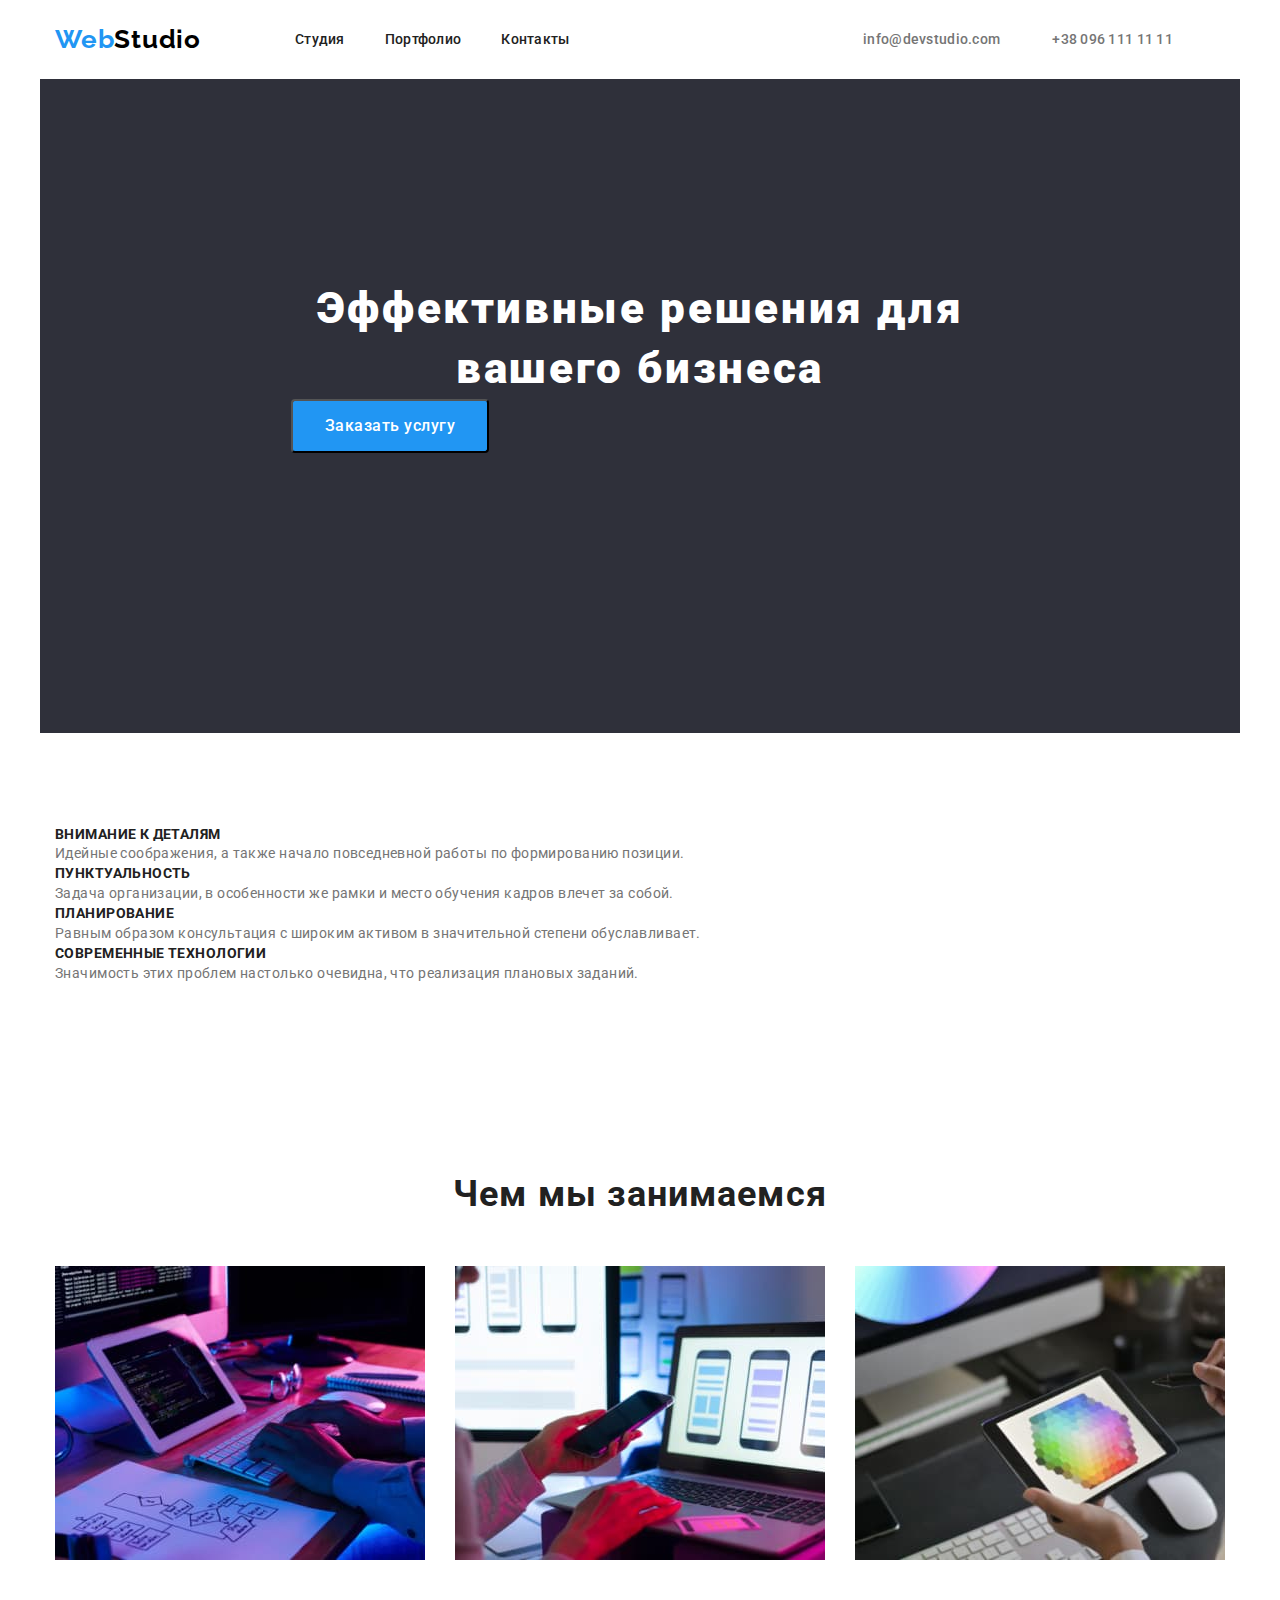
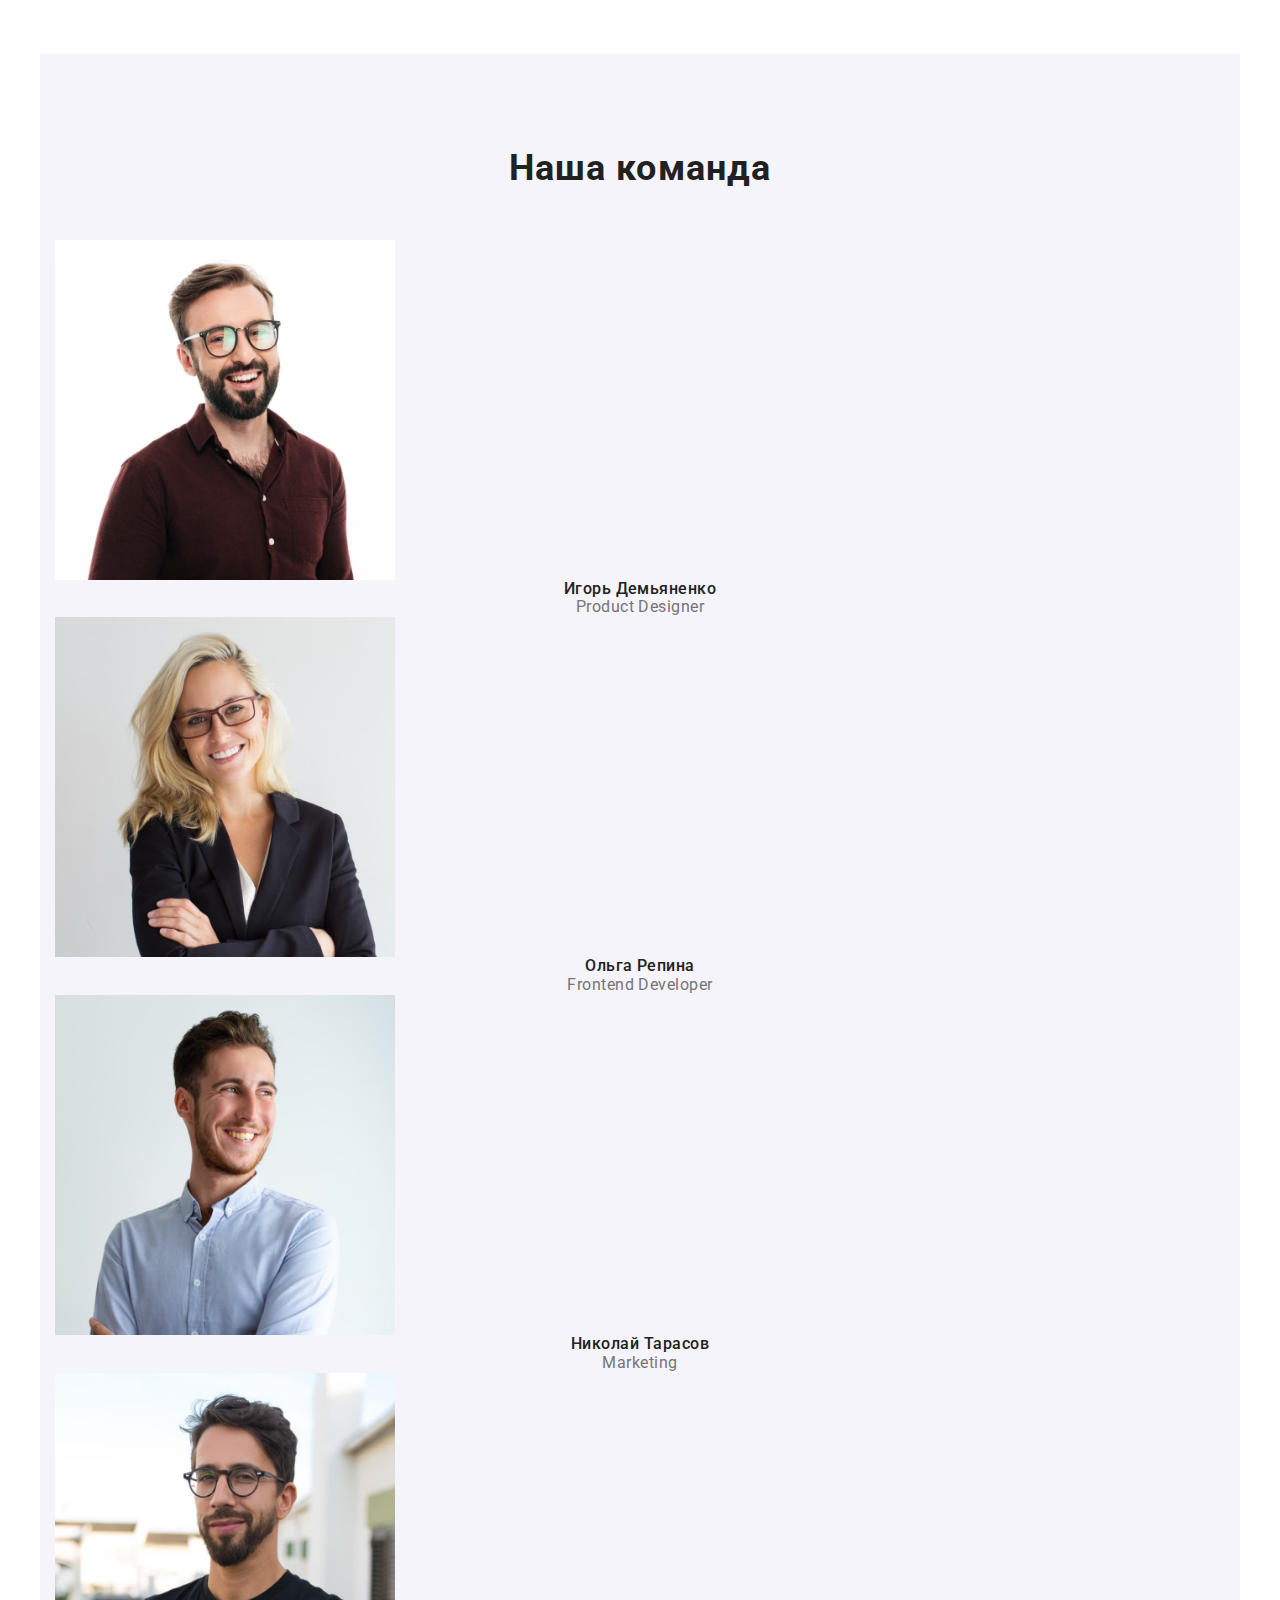
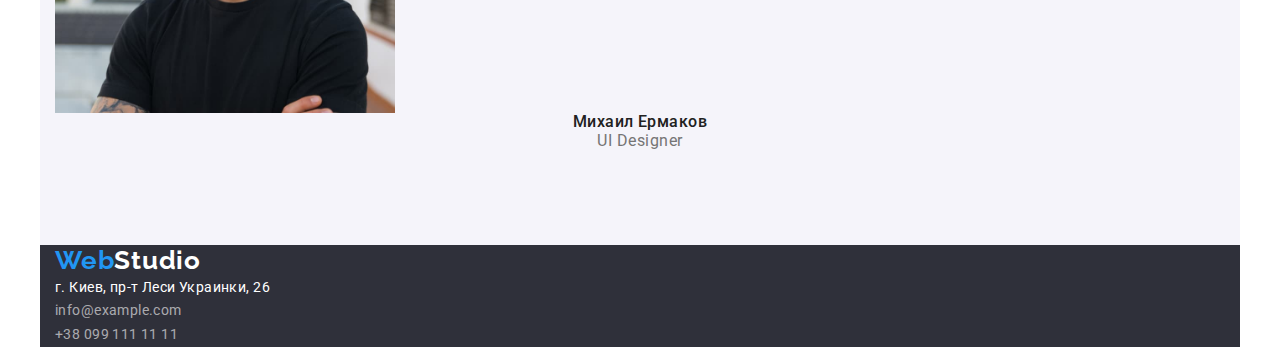
==== commit c92fe422: "add" ====
--- a/index.html
+++ b/index.html
@@ -38,19 +38,19 @@
         <section class="section-first container">
             <!-- <h2 class="section-title">Преимущества</h2> -->
             <ul class="fuature-list list">
-                <li>
+                <li class="fuature-list-card">
                     <h3 class="title">Внимание к деталям</h3>
                     <p class="text">Идейные соображения, а также начало повседневной работы по формированию позиции.</p>
                 </li>
-                <li>
+                <li class="fuature-list-card">
                     <h3 class="title">Пунктуальность</h3>
                     <p class="text">Задача организации, в особенности же рамки и место обучения кадров влечет за собой.</p>
                 </li>
-                <li>
+                <li class="fuature-list-card">
                     <h3 class="title">Планирование</h3>
                     <p class="text">Равным образом консультация с широким активом в значительной степени обуславливает.</p>
                 </li>
-                <li>
+                <li class="fuature-list-card">
                     <h3 class="title">Современные технологии</h3>
                     <p class="text">Значимость этих проблем настолько очевидна, что реализация плановых заданий.</p>
                 </li>
@@ -59,9 +59,9 @@
         <section class="section-second container">
             <h2 class="section-title">Чем мы занимаемся</h2>
             <ul class="examples list">
-                <li><img src="./images/fon1.jpg" alt="Разработка сайта" width="340" height="240"></li>
-                <li><img src="./images/fon2.jpg" alt="Подключение социальных сетей" width="340" height="240"></li>
-                <li><img src="./images/fon3.jpg" alt="Разработка дизайна" width="340" height="240"></li>
+                <li class="examples-card"><img src="./images/fon1.jpg" alt="Разработка сайта" width="370" height="294"></li>
+                <li class="examples-card"><img src="./images/fon2.jpg" alt="Подключение социальных сетей" width="370" height="294"></li>
+                <li class="examples-card"><img src="./images/fon3.jpg" alt="Разработка дизайна" width="370" height="294"></li>
             </ul>
         </section>
         <section class="section-third container">
--- a/css/styles.css
+++ b/css/styles.css
@@ -180,9 +180,6 @@
     margin-bottom: 50px;
 }
 
-.section-title {
-    margin-bottom: 50px;
-}
 
 .fuature-list .title {
     color: var(--title-text-color);
@@ -193,6 +190,7 @@
 letter-spacing: 0.03em;
 text-transform: uppercase;
 }
+
 
 .fuature-list .text {
     color: var(--primary-text-color);
@@ -206,13 +204,19 @@
 /* Examples */
 
 
-
 .examples {
     color: var(--title-text-color);
-
+    display: flex;
+    flex-wrap: wrap;
+    
+}
+
+.examples-card:not(:nth-child(3n)) {
+    margin-right: 30px;
 }
 .section-title {
 
+    margin-bottom: 50px;
 font-weight: 700;
 font-size: 36px;
 line-height: 1.16;
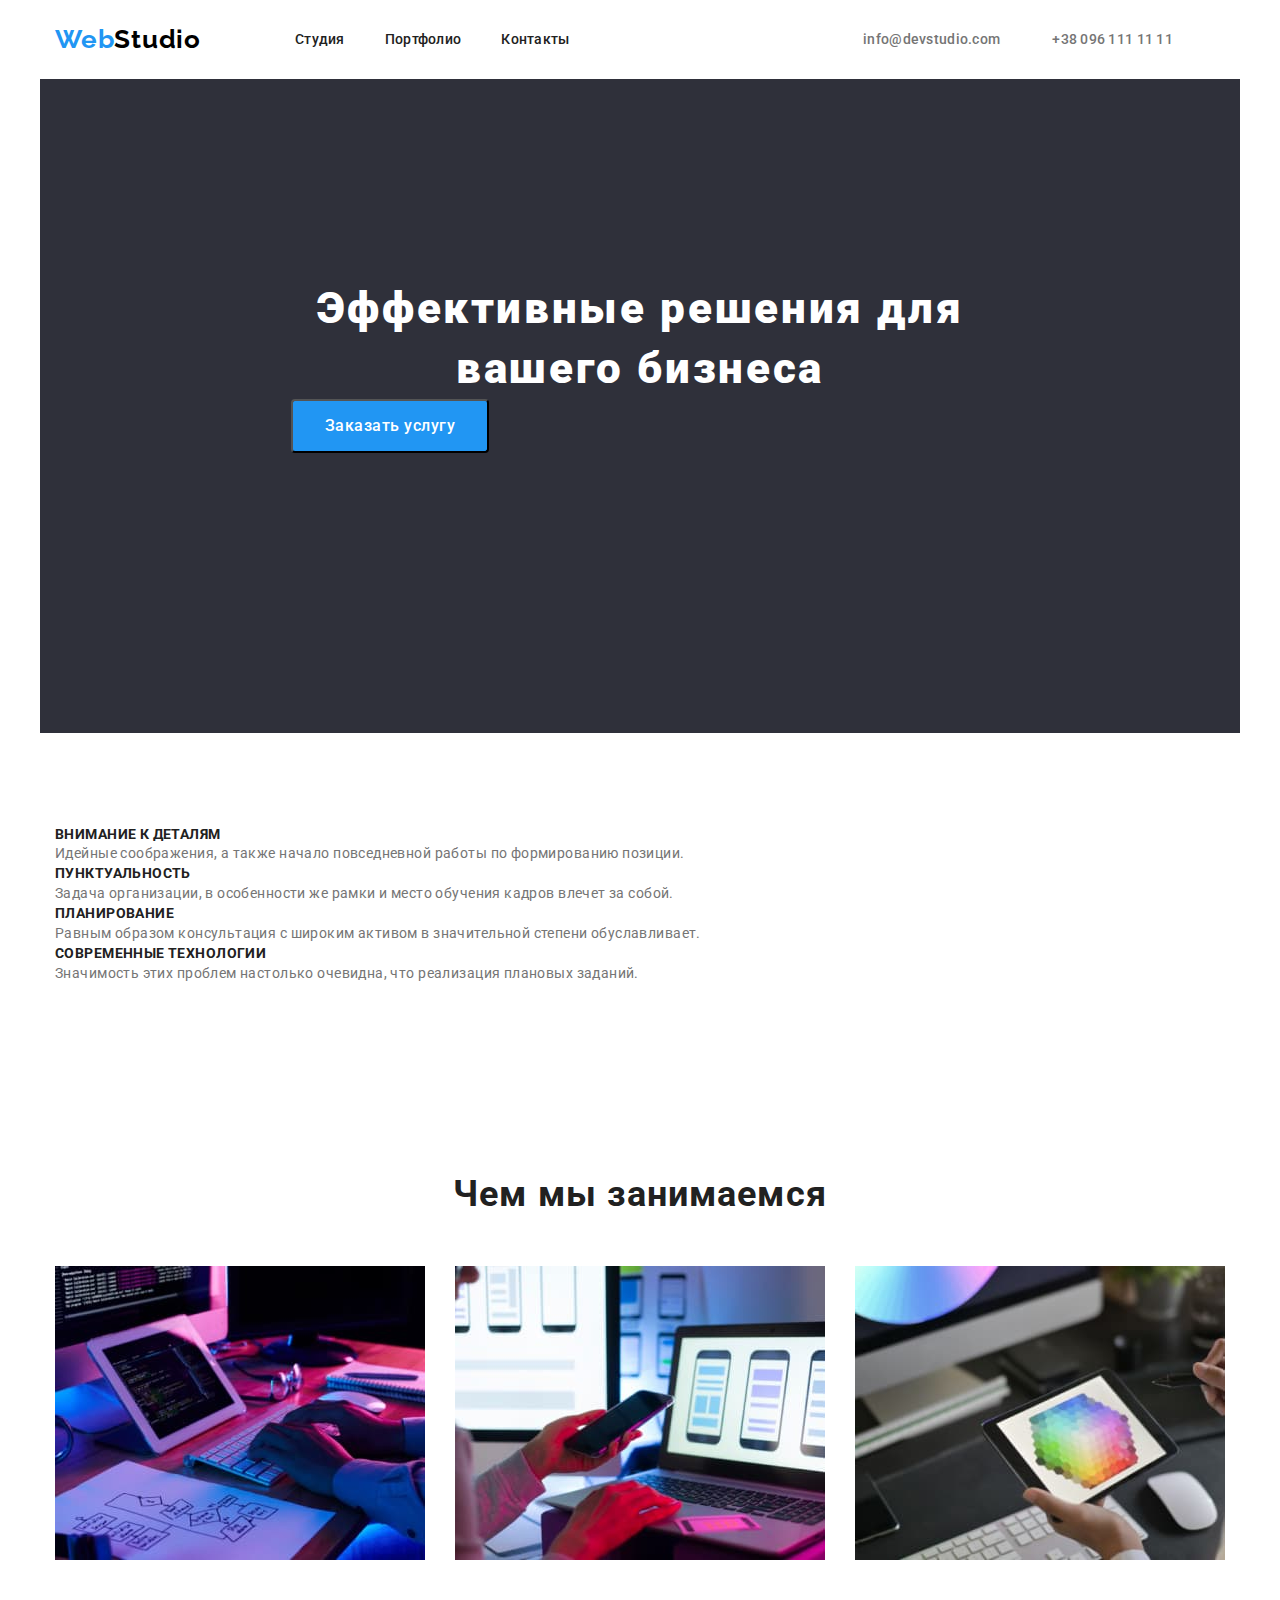
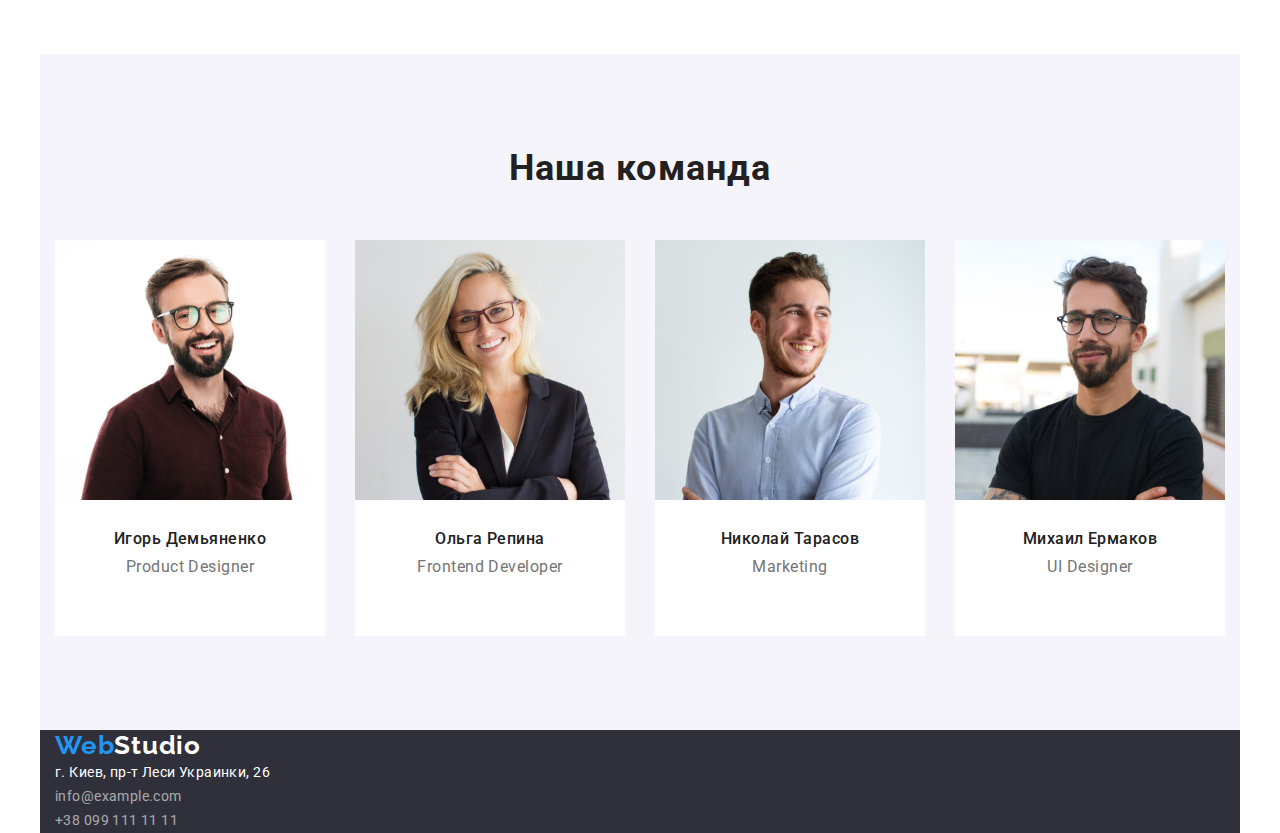
==== commit 6ac8f84a: "add" ====
--- a/index.html
+++ b/index.html
@@ -66,26 +66,34 @@
         </section>
         <section class="section-third container">
             <h2 class="team-title">Наша команда</h2>
-            <ul class="team list">
+            <ul class="team-list list">
                 <li>
-                    <img src="./images/igor.jpg" alt="Игорь Демьяненко" width="340" height="340">
-                    <h3 class="title-h">Игорь Демьяненко</h3>
-                    <p class="text-team" lang="en">Product Designer</p>
+                    <img src="./images/igor.jpg" alt="Игорь Демьяненко" width="270" height="260">
+                     <div class="team-list-card">
+                        <h3 class="title-h">Игорь Демьяненко</h3>
+                        <p class="text-team" lang="en">Product Designer</p>
+                     </div>
                 </li>
                 <li>
-                    <img src="./images/olha.jpg" alt="Ольга Репина" width="340" height="340">
-                    <h3 class="title-h">Ольга Репина</h3>
-                    <p class="text-team" lang="en">Frontend Developer</p> 
+                    <img src="./images/olha.jpg" alt="Ольга Репина" width="270" height="260">
+                     <div class="team-list-card">
+                        <h3 class="title-h">Ольга Репина</h3>
+                        <p class="text-team" lang="en">Frontend Developer</p> 
+                    </div>
                 </li>
                 <li>
-                    <img src="./images/mykola.jpg" alt="Николай Тарасов" width="340" height="340">
-                    <h3 class="title-h">Николай Тарасов</h3>
-                    <p class="text-team" lang="en">Marketing</p> 
+                    <img src="./images/mykola.jpg" alt="Николай Тарасов" width="270" height="260">
+                    <div class="team-list-card">
+                        <h3 class="title-h">Николай Тарасов</h3>
+                        <p class="text-team" lang="en">Marketing</p> 
+                     </div>
                 </li>
                 <li>
-                    <img src="./images/mykhailo.jpg" alt="Михаил Ермаков" width="340" height="340">
-                    <h3 class="title-h">Михаил Ермаков</h3>
-                    <p class="text-team" lang="en">UI Designer</p> 
+                    <img src="./images/mykhailo.jpg" alt="Михаил Ермаков" width="270" height="260">
+                    <div class="team-list-card">
+                     <h3 class="title-h">Михаил Ермаков</h3>
+                     <p class="text-team" lang="en">UI Designer</p> 
+                    </div>
                 </li>
             </ul>
         </section>
--- a/css/styles.css
+++ b/css/styles.css
@@ -180,7 +180,6 @@
     margin-bottom: 50px;
 }
 
-
 .fuature-list .title {
     color: var(--title-text-color);
 
@@ -210,6 +209,10 @@
     flex-wrap: wrap;
     
 }
+
+/* .examples-card {
+    flex-basis: calc((100%-60px)/3);
+} */
 
 .examples-card:not(:nth-child(3n)) {
     margin-right: 30px;
@@ -225,6 +228,17 @@
 
 }
 
+.section-portfolio {
+  padding-top: 50px;
+  padding-bottom: 94px;  
+}
+.port {
+    display: flex;
+    flex-wrap: wrap;
+    gap: 30px;
+    column-gap: 30px;
+}
+
 .section-first {
     padding-top: 94px;
     padding-bottom: 94px;
@@ -243,8 +257,8 @@
 /* Team */
 
 .team-title {
-    color: var(--title-text-color);
-    background-color: var(--background-secondary-color);
+color: var(--title-text-color);
+background-color: var(--background-secondary-color);
 
 font-weight: 700;
 font-size: 36px;
@@ -262,6 +276,8 @@
 letter-spacing: 0.03em;
 }
 
+
+
 .text-team {
     color: var(--primary-text-color);
 
@@ -270,7 +286,23 @@
 letter-spacing: 0.03em;
 }
 
-
+.team-list {
+    display: flex;
+    gap: 30px;
+
+}
+
+.team-list-card {
+  padding-top: 30px;
+  padding-bottom: 59px;
+  border: 1px;
+  background-color: var(--background-main-color);
+
+}
+
+.title-h {
+    padding-bottom: 10px;
+}
 /* Footer */
 
 .footer .link:hover,
